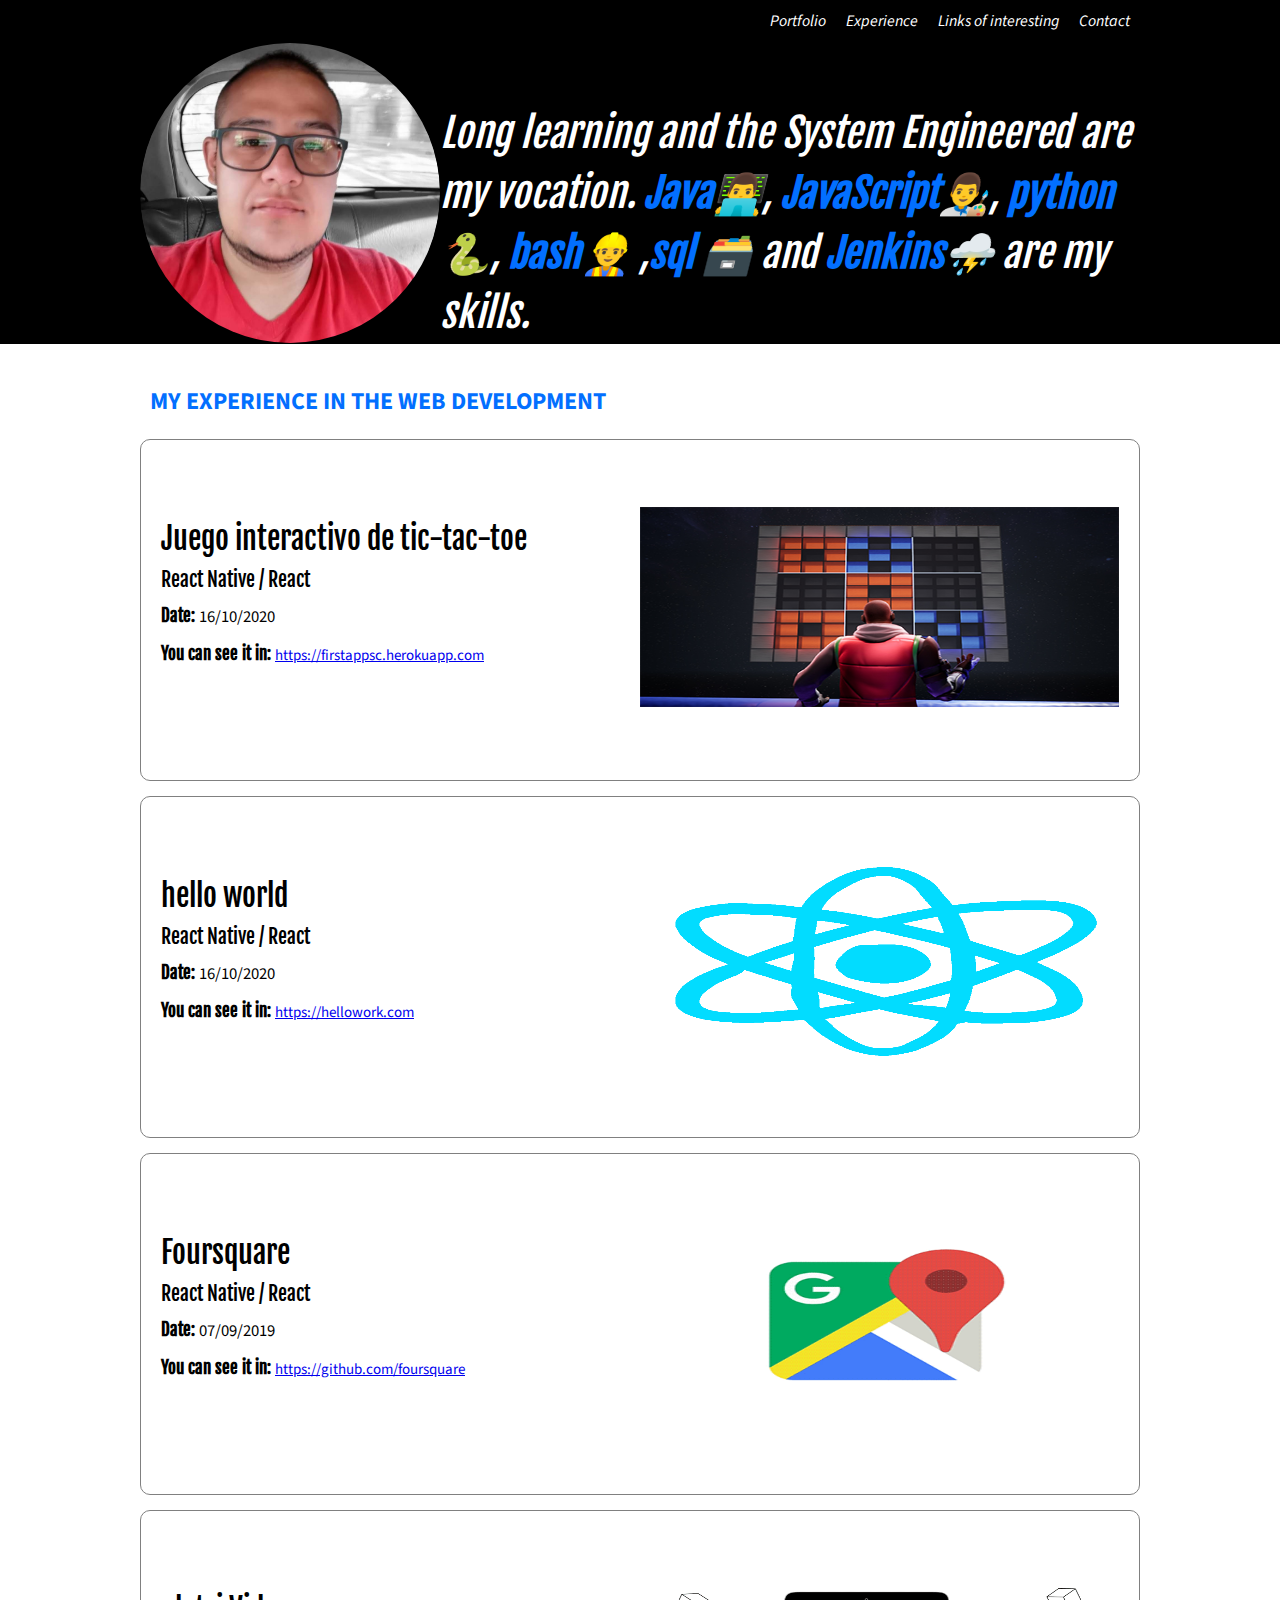
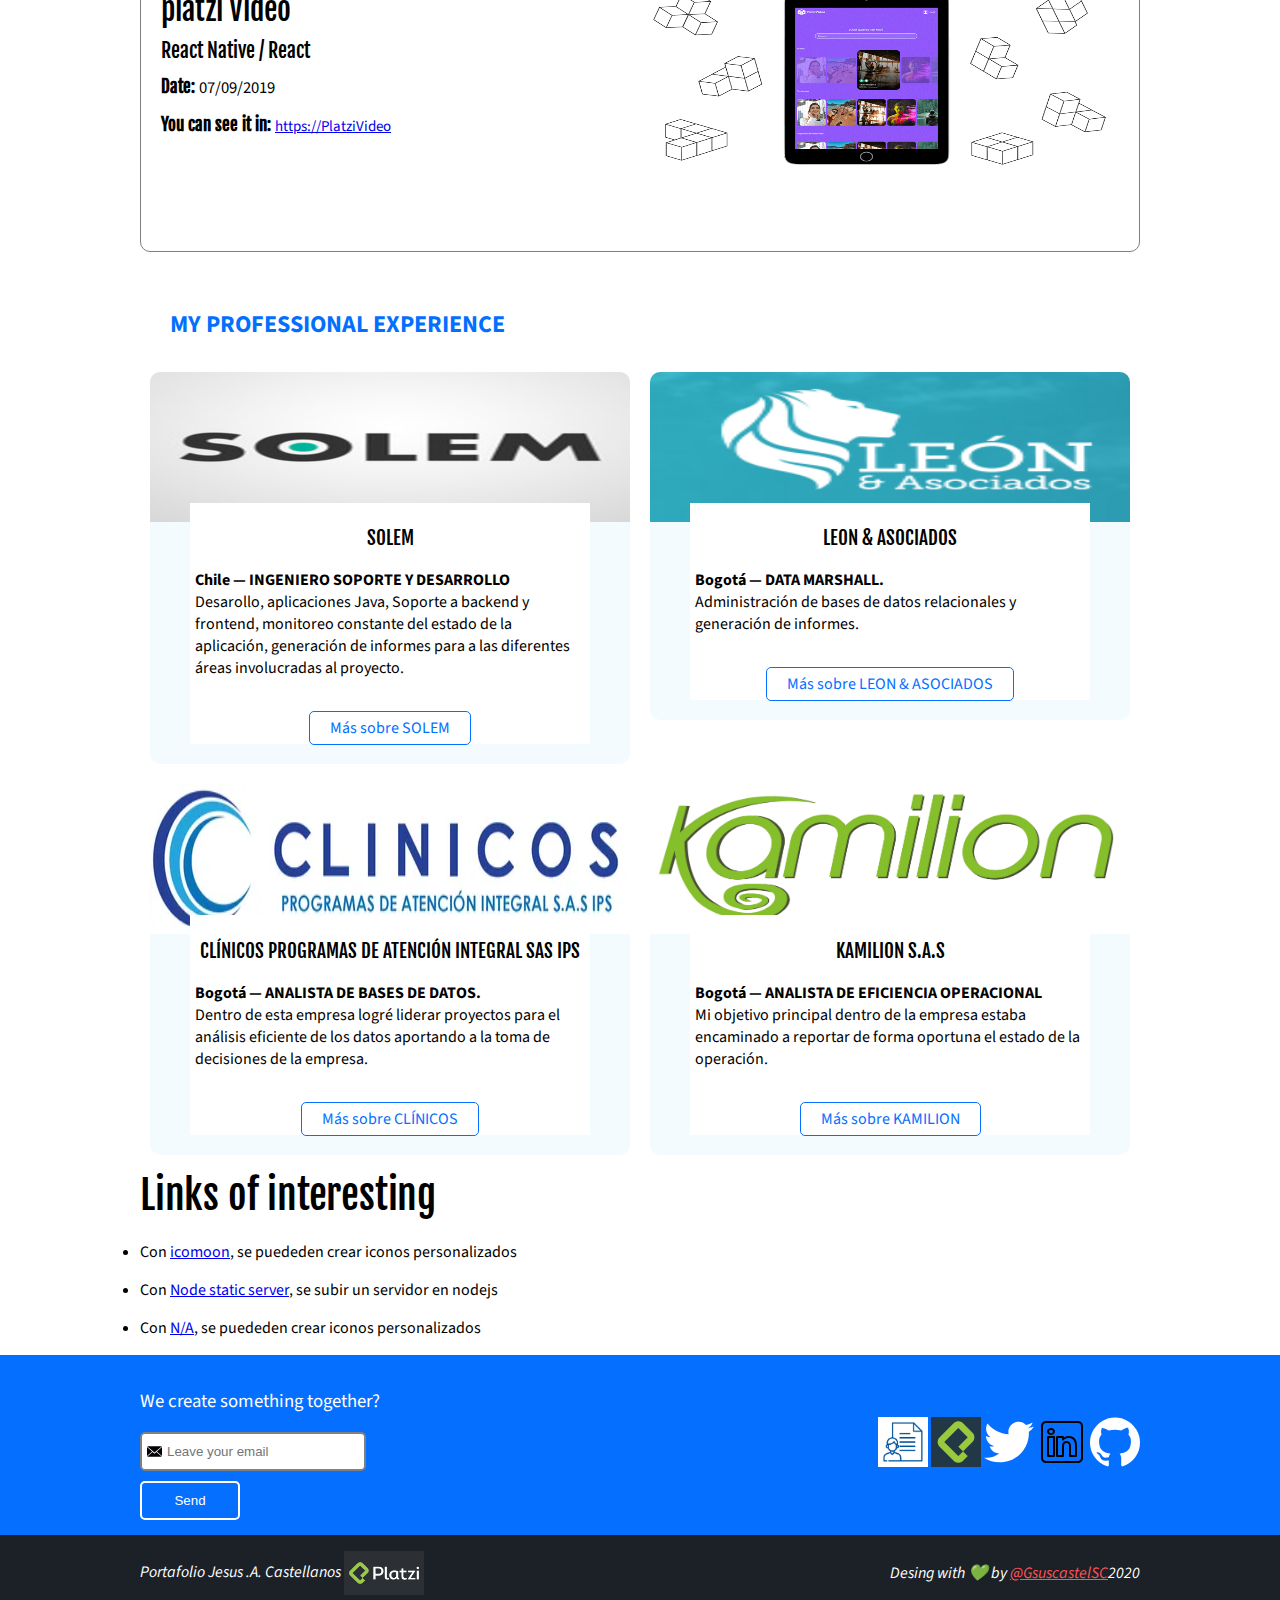
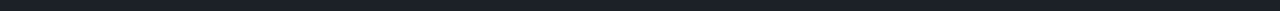
==== index.html @ 66258e8f "Update: title" ====
<!DOCTYPE html>
<html lang="en">
<head>
  <meta charset="UTF-8">
  <meta http-equiv="X-UA-Compatible" content="ie=edge">
  <meta name="description" content="Portafolio profesional" />
  <meta name="robots" content="index,follow">
  <title>Sc</title>
  <link rel="icon" type="images/jpg" href="images/Logo.jpg">
  <link href="https://fonts.googleapis.com/css2?family=Fjalla+One&family=Source+Sans+Pro&display=swap" rel="stylesheet">
  <meta name="viewport" content="width=device-width, initial-scale=1.0">
  <link rel="stylesheet" href="css/estilos.css">
  </head>
<body>
  <i class="icon-menu burger-burger" id="burger-menu"></i>
  <header class="header">
    <div class="container">
      <figure class="logo">
        <!-- <img src="https://fontmeme.com/permalink/200619/84f1b1449c3113227482b9cab6f26e99.png"alt="logo"> -->
        <!-- <img class="logo-img" src="https://fontmeme.com/permalink/200615/5b665b6c9c76c0fadd29ff66a17fe67c.png" alt="logo"> -->
        <!-- <img class="logo-img" src="https://fontmeme.com/permalink/200615/00b959f3d3aadcdb1e7a0e89842395c9.png" alt="logo"> -->
        <!-- <img class="logo-img" src="https://fontmeme.com/permalink/200615/03b296551599f1f5dbf984c8abd0f659.png" alt="logo"> -->
      </figure>     
      <nav class="menu">
      <ol>
        <li>
          <a href="#briefcase">Portfolio</a>
        </li>
        <li>
          <a href="#experiencia">Experience</a>
        </li>
        <li>
          <a href="#notas">Links of interesting</a>
        </li>
        <li>
          <a href="#contact">Contact</a>
        </li>
      </ol>
      </nav>
    </div>
  </header>
  <section class="hero">
  <div class="container">
    <img class="hero-img" src="images/self.png" width="500" height="500" alt="FotoPerfil" >
    <h1 class="hero-text">
      Long learning and the System Engineered are my vocation. <strong>Java</strong>👨‍💻, <strong>JavaScript</strong>👨‍🎨, <strong>python</strong> 🐍, <strong>bash</strong>👷‍♂️ ,<strong>sql</strong> 🗃️ and <strong>Jenkins</strong>⛈️ are my skills.
    </h1>
    
  </div>
  </section>
  <section id="briefcase" class="porfolio">
    <div class="container">
      <h2 class="porfolio-title__h2">My experience in the web development</h2>

      <article class="project">
        <div class="project-details">
          <h3 class="project_title">Juego interactivo de tic-tac-toe</h3>
          <h6 class="project_course">React Native / React</h6>
          <p class="project-date"><small><strong>Date: </strong>16/10/2020</small></p>
          <p class="project-url"><small><strong>You can see it in: </strong><a href="https://firstappsc.herokuapp.com/" target="_blank">https://firstappsc.herokuapp.com</a></small></p>
          <!-- <p class="project-description">Esta juego resulto del esfuerzo invertido para la apropiación de conceptos de React.</p> -->
        </div>
        <figure class="project-imageContainer">
          <img class="project-image" width="500" src="images/tictactoe.jpg" alt="Game Tic Tac Toe">
        </figure>
      </article>

    <article class="project">
      <div class="project-details">
        <h3 class="project_title">hello world</h3>
        <h6 class="project_course">React Native / React</h6>
        <p class="project-date"><small><strong>Date: </strong>16/10/2020</small></p>
        <p class="project-url"><small><strong>You can see it in: </strong><a href="https://hellowork2020.herokuapp.com" target="_blank">https://hellowork.com</a></small></p>
        <!-- <p class="project-description">platzi video fue producto de la dedicación y esfuerzon de la primera edición de la escuela de js de platzi.</p> -->
      </div>
      <figure class="project-imageContainer">
        <img class="project-image" width="500" src="images/react.gif" alt="PlatziVideo">
      </figure>
    </article> 
    
    <article class="project">
      <div class="project-details">
        <h3 class="project_title">Foursquare</h3>
        <h6 class="project_course">React Native / React</h6>
        <p class="project-date"><small><strong>Date: </strong>07/09/2019</small></p>
        <p class="project-url"><small><strong>You can see it in: </strong><a href="https://github.com/gsuscastellanosSC/foursquare" target="_blank">https://github.com/foursquare</a></small></p>
        <!-- <p class="project-description">platzi video fue producto de la dedicación y esfuerzon de la primera edición de la escuela de js de platzi.</p> -->
      </div>
      <figure class="project-imageContainer">
        <img class="project-image" width="500" src="images/foursquare.gif" alt="Foursquare">
      </figure>
    </article> 

    <article class="project">
      <div class="project-details">
        <h3 class="project_title">platzi Video</h3>
        <h6 class="project_course">React Native / React</h6>
        <p class="project-date"><small><strong>Date: </strong>07/09/2019</small></p>
        <p class="project-url"><small><strong>You can see it in: </strong><a href="https://platzivideo2019.herokuapp.com/" target="_blank">https://PlatziVideo</a></small></p>
        <!-- <p class="project-description">platzi video fue producto de la dedicación y esfuerzon de la primera edición de la escuela de js de platzi.</p> -->
      </div>
      <figure class="project-imageContainer">
        <img class="project-image" width="500" src="images/platziVIdeo.webp" alt="PlatziVideo">
      </figure>
    </article> 

    </div>
  </section>
  <div class="container">
    <div class="containerr" id="experiencia">
      <h2 class="event-list-title">My professional experience</h2>
    </div>
  </div>
  <section id="eventos" class="event-list">
    <div class="container">
      <article class="event">
        <figure class="event-imageContainer">
          <img class="event-image" src="images/solem.jpeg"/>
        </figure>
        <div class="event-detail">
          <h3 class="event-title">SOLEM</h3>
          <p class="event-description"><strong>Chile — INGENIERO SOPORTE Y DESARROLLO</strong><br>
            Desarollo, aplicaciones Java, Soporte a backend y frontend, monitoreo constante del estado de la aplicación,  generación de informes para a las diferentes áreas involucradas al  proyecto.<br><br>
          </p>
          <a class="event-url" href="https://www.solem.cl/" target="_blank">Más sobre SOLEM</a>
        </div>
      </article>
      <article class="event">
        <figure class="event-imageContainer">
          <img class="event-image" src="images/Leon&Asociados.png"/>
        </figure>
        <div class="event-detail">
          <h3 class="event-title">LEON & ASOCIADOS</h3>
          <p class="event-description"><strong>Bogotá — DATA MARSHALL.</strong><br>
            Administración de bases de datos relacionales y generación de informes.<br><br>
          </p>
          <a class="event-url" href="https://www.leonasociados.com.co/" target="_blank">Más sobre LEON & ASOCIADOS</a>
        </div>
      </article>
      <article class="event">
        <figure class="event-imageContainer">
          <img class="event-image" src="images/Logo+Clínicos-480w.webp"/>
        </figure>
        <div class="event-detail">
          <h3 class="event-title">CLÍNICOS PROGRAMAS DE ATENCIÓN INTEGRAL SAS IPS</h3>
          <p class="event-description"><strong>Bogotá — ANALISTA DE BASES DE DATOS.</strong><br>
            Dentro de esta empresa logré liderar proyectos para el análisis eficiente de los datos aportando a la toma de decisiones de la empresa.<br><br>
          </p>
          <a class="event-url" href="https://www.clinicos.com.co/" target="_blank">Más sobre CLÍNICOS</a>
        </div>
      </article>
      <article class="event">
        <figure class="event-imageContainer">
          <img class="event-image" src="images/chameleon-comunicaciones-moviles-sas-16E4D57B3821B066130411thumbnail.png"/>
        </figure>
        <div class="event-detail">
          <h3 class="event-title">KAMILION S.A.S</h3>
          <p class="event-description"><strong>Bogotá — ANALISTA DE EFICIENCIA OPERACIONAL</strong><br>
            Mi objetivo principal dentro de la empresa estaba encaminado a reportar de forma oportuna el estado de la operación.<br><br>
          </p>
          <a class="event-url" href="https://www.computrabajo.com.co/kamilion-comunicaciones-moviles" target="_blank">Más sobre KAMILION</a>
        </div>
      </article>
    </div>
  </section>
  <section id="notas" class="notes">
    <div class="container">
      <!-- <h1>Courses</h1>
      <li>
        <ol>
          <a href="https://gsuscastellanossc.github.io/FundamentosDeJavaScript/" target="_blank">Js Basics</a>
        </ol>
      </li> -->
      <h1>Links of interesting</h1>
      <li>
        <ol><p>Con <a href="https://icomoon.io/" target="_blank">icomoon</a>, se puededen crear iconos personalizados</p></ol>
      </li>
      <li>
        <ol><p>Con <a href="https://www.npmjs.com/package/static-server" target="_blank">Node static server</a>, se subir un servidor en nodejs</p></ol>
      </li>
      <li>
        <ol><p>Con <a href="https://icomoon.io/" target="_blank">N/A</a>, se puededen crear iconos personalizados</p></ol>
      </li>
    </div>
  </section>
  <section id="contact" class="contacto">
    <div class="container">
   <form class="form-email" action="" method="post" target="_blank"> 
      <h3 class="contacto_h3">We create something together&#63;</h3>
      <input id=" " name=" " type="text" placeholder="Leave your email" required>
      <button>Send</button>
    </form>
    <div class="social">
      <a href="https://docs.google.com/document/d/1GIwfIlKLpsg6Ljx9ipBKxG4VCwdej8RAWrFoh5lx_yE/edit?usp=sharing" target="_blank" class="social-link cv"></a>
      <a href="https://platzi.com/@GsuscastelSC/" target="_blank" class="social-link platzi"></a>
      <a href="https://twitter.com/GsuscastelSC" target="_blank" class="social-link twitter"></a>
      <a href="https://www.linkedin.com/in/jesus-castellanos-paez/" target="_blank" class="social-link linkedin"></a>
      <a href="https://github.com/gsuscastellanosSC" target="_blank" class="social-link github"></a>
    </div>
  </section>
  </div>
  <footer class="footer">
    <div class="container">
      <div>
        <p>Portafolio Jesus .A. Castellanos <img src="images/logoPlatzi.png" width="80px" alt="logoPlatzi"></p>
      </div>
      <div>
        <p>
          Desing with 💚 by <a href="https://twitter.com/GsuscastelSC" target="_blank">@GsuscastelSC</a>2020
        </p>
      </div>
  </footer>
  </div>
  <script>
   const menu = document.querySelector('.menu');
   const ipad = window.matchMedia('screen and (max-width:767px)');
   validate(ipad);
   ipad.addListener(validate);

   function validate (event){
      console.log(event.matches);
      console.log(event);
      const burgerButton = document.querySelector('#burger-menu');
      function showHide(){
        if(menu.classList.contains('is-active')){
          menu.classList.remove('is-active');
        }else{
          menu.classList.add('is-active');
        }
      }
      if(event.matches){
        burgerButton.addEventListener('click', showHide);
      }else{
        burgerButton.removeEventListener('click', showHide);
      }
    }  

  </script>
</body>
</html>
---- css/estilos.css ----
/* reglas
selectores
declaraciones
propiedades
valores */

/* regla */

/* selector de ETIQUETA "header"-->*/
/* declaración "background"--->*/
/* valores "red"*/
@font-face {
  font-family: 'icomoon';
  src:  url('../fonts/icomoon.eot?ki6rmc');
  src:  url('../fonts/icomoon.eot?ki6rmc#iefix') format('embedded-opentype'),
    url('../fonts/icomoon.ttf?ki6rmc') format('truetype'),
    url('../fonts/icomoon.woff?ki6rmc') format('woff'),
    url('../fonts/icomoon.svg?ki6rmc#icomoon') format('svg');
  font-weight: normal;
  font-style: normal;
  font-display: block;
}

[class^="icon-"], [class*=" icon-"] {
  /* use !important to prevent issues with browser extensions that change fonts */
  font-family: 'icomoon' !important;
  speak-as: never;
  font-style: normal;
  font-weight: normal;
  font-variant: normal;
  text-transform: none;
  line-height: 1;

  /* Better Font Rendering =========== */
  -webkit-font-smoothing: antialiased;
  -moz-osx-font-smoothing: grayscale;
}

.icon-menu:before {
  content: "\e900";
}

ol,
ul {
  margin: 0;
  padding: 0;
  list-style: none;
}


.hero{
  height: 302px;
  /* background-image: url('../images/IMG_20191115_151604.jpg'); */
  background-color: #000000;
  /* background-size: 300px 300px; */
  /* background-repeat: no-repeat; */
  /* background-position-x: right; */
  display: flex;
  align-items: center;
  justify-content: space-between;
  flex-wrap: wrap;
}
.hero-img{
  border-radius: 300px;
  height: 300px;
  width: 300px;
}
.hero-text{
  width: 700px;
  height: 240px;
  padding-top: 60px;
  color: white;
  font-style: oblique;  
}
body{
  font-family: 'Source Sans Pro', sans-serif;
  margin: 0;
}

.header {
  padding-top: 10px;
  padding-bottom: 10px;
  font-style: oblique;
  background-color: black;
  color: black;
  display: flex;
  align-items: center;
  justify-content: space-between;
  flex-wrap: wrap;
}

ol,
ul {
  margin: 0;
  padding: 0;
  list-style: none;
}

figure {
  margin: 0;
}

.header a {
  color: white;
  text-decoration: none;
  display: flex;
  align-items: center;
  height: inherit;
  padding: 0 10px;
}

.menu {
  height: inherit;
}
.header ol {
  display: flex;
  height: inherit;
}
.header ol li {
  height: inherit;
}

h1,h2,h3,h4,h5,h6{
  color: black;
  font-family: 'Fjalla One', sans-serif;
  font-weight: normal;
}

h1{
  font-size: 40px;
  line-height: 150%;
  letter-spacing: -.2px;
  margin: 0px 0px 0px 0px;
}
h1 strong{
  color:#026fff;
}

.porfolio{
  background: white;
  padding: 20px;
}
.porfolio-title__h2{
  padding-left: 10px;
  color: #026fff;
  text-transform: uppercase;
  font-family: 'Source Sans Pro', sans-serif;
  font-weight: bold;
}

.porfolio p small a{
  font-size: 15px;
}
.project{
  border: 1px solid gray;
  border-radius: 10px;
  margin-bottom: 15px;
  padding: 20px;
  background: white;
  display: flex;
  align-items: center;
  justify-content: space-between;
  flex-wrap: wrap;
}
.project-image{
  height: 200px;
  width: 500px;
}
.project_title{
  font-size: 30px;
  margin-top: 0px;
  margin-bottom: 10px;
}
.project_course, .project-date, .project-url{
  margin: 10px 0;
  font-size: 20px;
}

.project-description{
  font-size: 20px;
}

.project strong{
  font-family: 'Fjalla One', sans-serif;
}
.project-details{
  margin-top: 60px;
  width: 50%;
  height: 240px;
}

.project-imageContainer {
  width: 50%;
}

.project-imageContainer img{
  max-width: 100%;

}

.event { 
  margin: 1%;
  width: 48%;
  flex-shrink: 0;
  border-radius: 10px;
  overflow: hidden;
  background: #f4fbff;
}

.event-list {
  display: flex;
  align-items: baseline;
  flex-wrap: wrap;
}
.event-list-title {
  padding: 0 0 0 10px;
  color: #026fff;
  margin-left: 20px;
  text-transform: uppercase;
  font-family: 'Source Sans Pro', sans-serif;
  font-weight: bold;
}

.event img {
  width:  100%;
  height: 150px;
  
}
.event-detail {
  margin: 20px 40px;
  margin-top: -25px;
  background-color: white;
  position: relative;
  padding: 5px;
  text-align: center;
}
.event-description {
  text-align: left;
}

.event-url {
  color: #056fff;
  border: 1px solid;
  padding: 5px 20px;
  text-decoration: none;
  border-radius: 5px;
}

.contacto{
  background-color:  #056fff;
  color: white;
  margin-left: 0;
  height: 180px;
  display: flex;
  align-items: center;
  justify-content: space-between;
  flex-wrap: wrap;
}

.contacto_h3{
  color: white;
}

.social-link{
  display: inline-block;
  width: 50px;
  height: 50px;
  background-size: 50px 50px;
}

.social-link.twitter{
  background-image: url('../images/twitter.svg');
}

.social-link.twitter{
  background-image: url('../images/twitter.svg');
}

.social-link.linkedin{
  background-image: url('../images/linkedin.svg');
}

.social-link.github{
  background-image: url('../images/github.svg');
}

.social-link.platzi{
  background-image: url('../images/platziSocialLink.png');
}

.social-link.cv{
  background-image: url('../images/cv.jpg');
}

.form-email input{
  border-color: gray;
  border-style: solid;
  border-radius: 5px;
  padding: 10px 20px 10px 25px;
  background-image: url('../images/envelope.svg');
  background-size: 15px 15px;
  background-repeat: no-repeat;
  background-position-y: center;
  background-position-x: 5px;
  margin-left: 0px;
 
}

.form-email button{
  display: block;
  background: transparent;
  color: white;
  border-color: white;
  border-style: solid;
  padding: 10px 0;
  border-radius: 5px;
  width: 100px;
  margin-top: 10px;
  margin-left: 0px;
}

.form-email h3{
  font-family: 'Source Sans Pro', sans-serif;
}

.footer{
  font-style: oblique;
  color: white;
  background-color: #1b2127;
  display: flex;
  align-items: center;
  justify-content: space-between;
  flex-wrap: wrap;
}

.footer img{
  vertical-align: middle;
}
.footer a{
  color: #ff5353;
}

.container{
  max-width: 1000px;
  flex: 1;
  margin: 0 auto;
  display: inherit;
  justify-content: inherit;
  align-items: inherit;
  height: inherit;
  flex-wrap: inherit;
}

.burger-burger{
  
  width: 40px;
  height: 40px;
  border-radius: 50%;
  background-color: rgba(0, 0, 0, 0.8);
  display: none;
  line-height: 40px;
  text-align: center;
  position: fixed;
  z-index: 4;
  left: 5px;
  top: 5px;
  color: white;
}

@media screen and (max-width: 1023px){
  .container {
    padding: 0 1em;
  }

  .hero {
    height: auto;
    width: auto;
    position: relative;
    justify-content: center;
    align-items: center;
  }



  .hero-text {
    justify-content: center;
    align-items: center;
    position: relative;
    align-items: center;
    font-size: 1em;
    width: auto;
    height: auto;
    font-size: 1.5em;
    z-index: 1;   
  }
  .project-details {
    margin-top: 5px;
  }
}

@media screen and (max-width: 767px){
  .burger-burger{
    display: block;
  }
  .hero-text {
     font-size: 2em;
  }

  .hero-img {
    border-radius: 300px;
    height: 30%;
    width: 40%;
   }

  .header{
    display: block;
    height: auto;
  }
  .header ol{
    display: block;
  }
  .header ol li{
    height: 50px;
  }
  .header a{
    justify-content: center;
    height: 40px;
    font-size: 2em;
    text-decoration: underline;
    margin-bottom: .5em;
  }
  .header .logo{
    display: flex;
    justify-content: center;
    align-items: center;
  }

  .menu{
    position: fixed;
    background-color: rgba(5, 111, 255, 0.9);
    z-index: 3;
    top: 0;
    left: -100vw;
    width: 100vw;
    bottom: 0;
    display: flex;
    align-items: center;
    justify-content: center;
    transition: 1s;
  }

  .menu.is-active {
    left: 0;
  }

  .project{
    display: block;
  }
  .project-imageContainer{
    width: auto;
    text-align: center;
  }
  .project-details{
    width: auto;
  }
  .project_course, .project-date, .project-url{
    margin: .3em 0;
  }
  .project_title{
    font-size: 1.5em;
    margin-bottom: .3em;
  }
  .project-url{
    font-size: 1em;
  }
  .porfolio p small a{
    margin: .3em 0;
    font-size: .9em;
  }
  .project_course{
    font-size: .7em;
  }
  .project-date{
    font-size: 1em;
  }
  .project-description{
    font-size: .8em;
  }
  .event{
    width: auto;
    flex-shrink: initial;
  }
  .event-detail {
    margin: -2em 0.5em 0.5em;
  }
}

@media screen and (max-width: 480px){
  .hero-text {
      font-size: .9em;
   }

  .project-details{
    margin-top: 5px;
    width: auto;
    font-size: 12px;
  }

  .event-detail {
    margin: -2em .5em .5em;
    padding: 1em;
  }
  .contacto {
    height: auto;
    padding: 1em 0;
    text-align: center;
    display: block;
  }
  .form-email button{
    margin: 1em auto;
  }

  .form-email h3{
    margin-top: 0;
  }
  .footer {
    display: block;
    text-align: center;
    border: 1px solid transparent;
  }
}
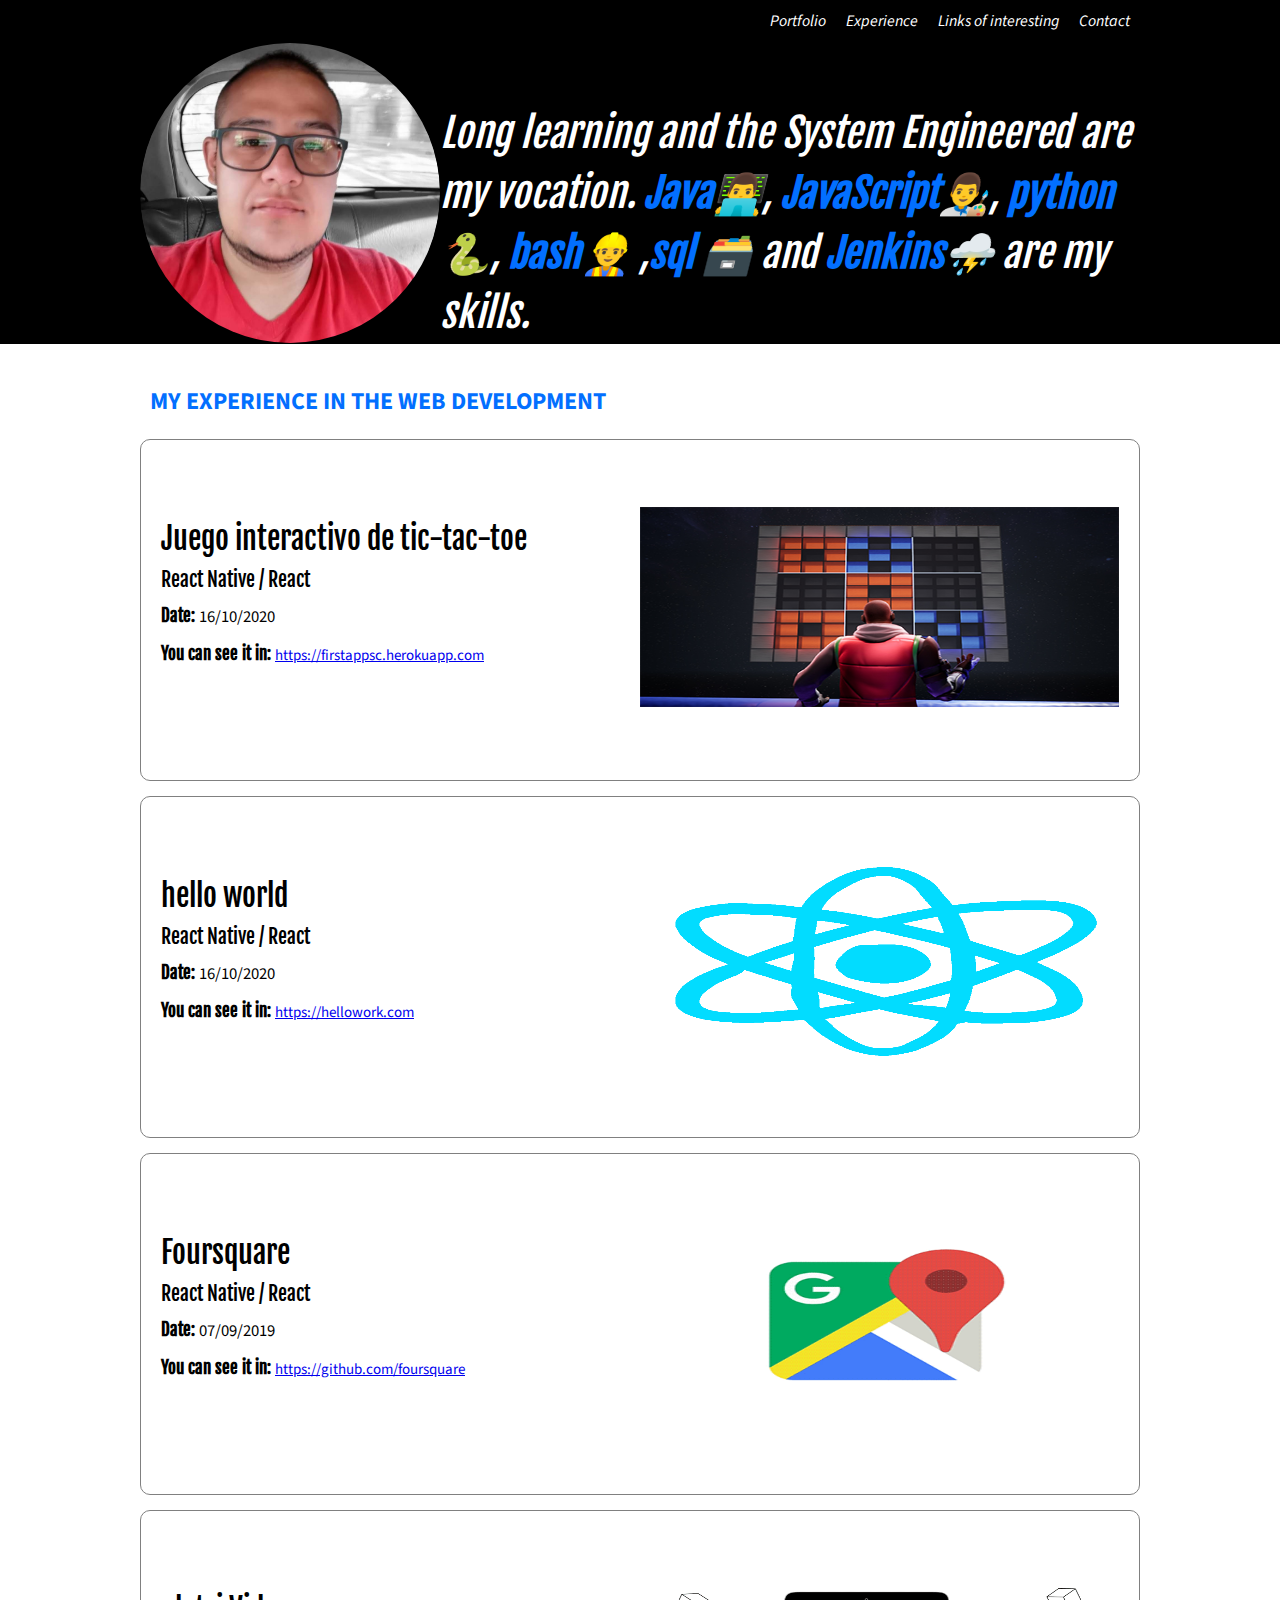
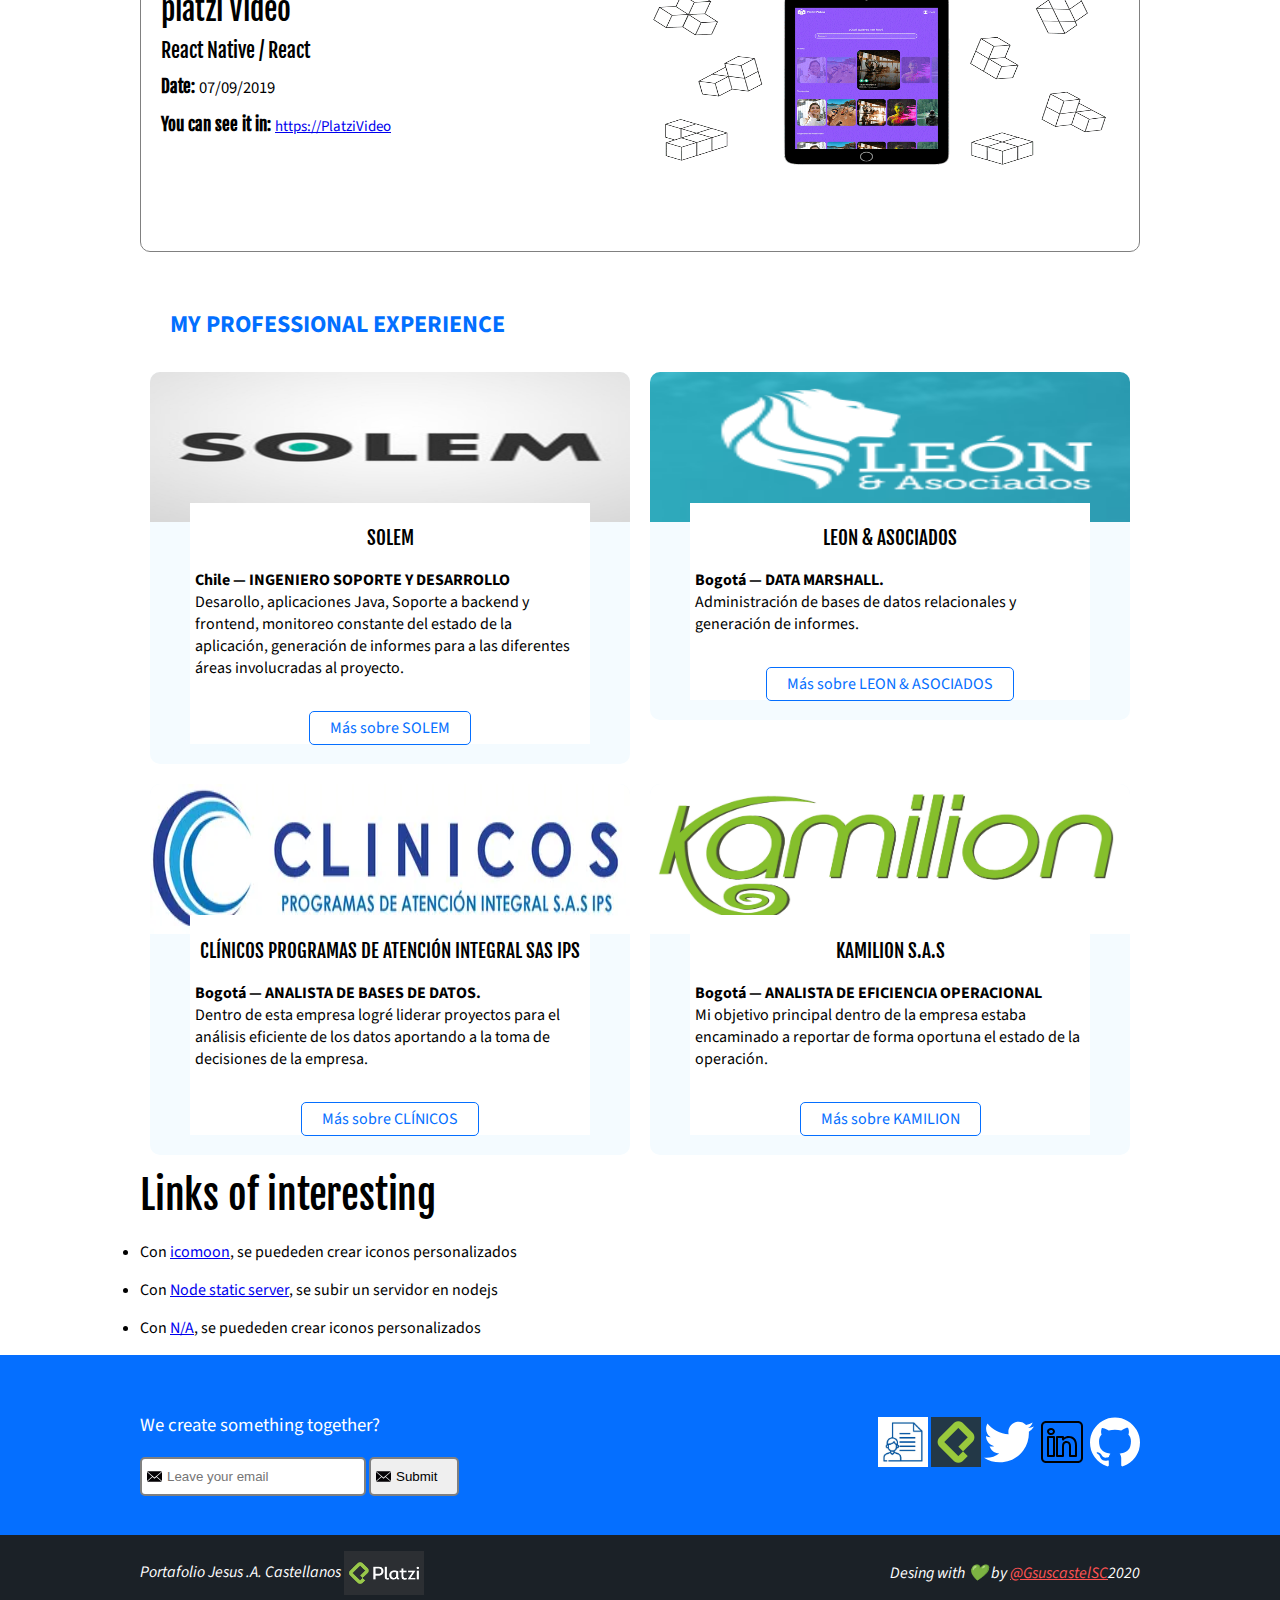
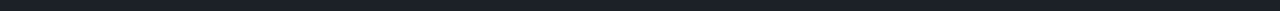
==== commit 6793b858: "Update: email form" ====
--- a/index.html
+++ b/index.html
@@ -1,240 +1,247 @@
 <!DOCTYPE html>
 <html lang="en">
+
 <head>
-  <meta charset="UTF-8">
-  <meta http-equiv="X-UA-Compatible" content="ie=edge">
-  <meta name="description" content="Portafolio profesional" />
-  <meta name="robots" content="index,follow">
-  <title>Sc</title>
-  <link rel="icon" type="images/jpg" href="images/Logo.jpg">
-  <link href="https://fonts.googleapis.com/css2?family=Fjalla+One&family=Source+Sans+Pro&display=swap" rel="stylesheet">
-  <meta name="viewport" content="width=device-width, initial-scale=1.0">
-  <link rel="stylesheet" href="css/estilos.css">
-  </head>
+    <meta charset="UTF-8">
+    <meta http-equiv="X-UA-Compatible" content="ie=edge">
+    <meta name="description" content="Portafolio profesional" />
+    <meta name="robots" content="index,follow">
+    <title>Sc</title>
+    <link rel="icon" type="images/jpg" href="images/Logo.jpg">
+    <link href="https://fonts.googleapis.com/css2?family=Fjalla+One&family=Source+Sans+Pro&display=swap" rel="stylesheet">
+    <meta name="viewport" content="width=device-width, initial-scale=1.0">
+    <link rel="stylesheet" href="css/estilos.css">
+</head>
+
 <body>
-  <i class="icon-menu burger-burger" id="burger-menu"></i>
-  <header class="header">
+    <i class="icon-menu burger-burger" id="burger-menu"></i>
+    <header class="header">
+        <div class="container">
+            <figure class="logo">
+                <!-- <img src="https://fontmeme.com/permalink/200619/84f1b1449c3113227482b9cab6f26e99.png"alt="logo"> -->
+                <!-- <img class="logo-img" src="https://fontmeme.com/permalink/200615/5b665b6c9c76c0fadd29ff66a17fe67c.png" alt="logo"> -->
+                <!-- <img class="logo-img" src="https://fontmeme.com/permalink/200615/00b959f3d3aadcdb1e7a0e89842395c9.png" alt="logo"> -->
+                <!-- <img class="logo-img" src="https://fontmeme.com/permalink/200615/03b296551599f1f5dbf984c8abd0f659.png" alt="logo"> -->
+            </figure>
+            <nav class="menu">
+                <ol>
+                    <li>
+                        <a href="#briefcase">Portfolio</a>
+                    </li>
+                    <li>
+                        <a href="#experiencia">Experience</a>
+                    </li>
+                    <li>
+                        <a href="#notas">Links of interesting</a>
+                    </li>
+                    <li>
+                        <a href="#contact">Contact</a>
+                    </li>
+                </ol>
+            </nav>
+        </div>
+    </header>
+    <section class="hero">
+        <div class="container">
+            <img class="hero-img" src="images/self.png" width="500" height="500" alt="FotoPerfil">
+            <h1 class="hero-text">
+                Long learning and the System Engineered are my vocation. <strong>Java</strong>👨‍💻, <strong>JavaScript</strong>👨‍🎨, <strong>python</strong> 🐍, <strong>bash</strong>👷‍♂️ ,<strong>sql</strong> 🗃️ and <strong>Jenkins</strong>⛈️ are
+                my skills.
+            </h1>
+
+        </div>
+    </section>
+    <section id="briefcase" class="porfolio">
+        <div class="container">
+            <h2 class="porfolio-title__h2">My experience in the web development</h2>
+
+            <article class="project">
+                <div class="project-details">
+                    <h3 class="project_title">Juego interactivo de tic-tac-toe</h3>
+                    <h6 class="project_course">React Native / React</h6>
+                    <p class="project-date"><small><strong>Date: </strong>16/10/2020</small></p>
+                    <p class="project-url"><small><strong>You can see it in: </strong><a href="https://firstappsc.herokuapp.com/" target="_blank">https://firstappsc.herokuapp.com</a></small></p>
+                    <!-- <p class="project-description">Esta juego resulto del esfuerzo invertido para la apropiación de conceptos de React.</p> -->
+                </div>
+                <figure class="project-imageContainer">
+                    <img class="project-image" width="500" src="images/tictactoe.jpg" alt="Game Tic Tac Toe">
+                </figure>
+            </article>
+
+            <article class="project">
+                <div class="project-details">
+                    <h3 class="project_title">hello world</h3>
+                    <h6 class="project_course">React Native / React</h6>
+                    <p class="project-date"><small><strong>Date: </strong>16/10/2020</small></p>
+                    <p class="project-url"><small><strong>You can see it in: </strong><a href="https://hellowork2020.herokuapp.com" target="_blank">https://hellowork.com</a></small></p>
+                    <!-- <p class="project-description">platzi video fue producto de la dedicación y esfuerzon de la primera edición de la escuela de js de platzi.</p> -->
+                </div>
+                <figure class="project-imageContainer">
+                    <img class="project-image" width="500" src="images/react.gif" alt="PlatziVideo">
+                </figure>
+            </article>
+
+            <article class="project">
+                <div class="project-details">
+                    <h3 class="project_title">Foursquare</h3>
+                    <h6 class="project_course">React Native / React</h6>
+                    <p class="project-date"><small><strong>Date: </strong>07/09/2019</small></p>
+                    <p class="project-url"><small><strong>You can see it in: </strong><a href="https://github.com/gsuscastellanosSC/foursquare" target="_blank">https://github.com/foursquare</a></small></p>
+                    <!-- <p class="project-description">platzi video fue producto de la dedicación y esfuerzon de la primera edición de la escuela de js de platzi.</p> -->
+                </div>
+                <figure class="project-imageContainer">
+                    <img class="project-image" width="500" src="images/foursquare.gif" alt="Foursquare">
+                </figure>
+            </article>
+
+            <article class="project">
+                <div class="project-details">
+                    <h3 class="project_title">platzi Video</h3>
+                    <h6 class="project_course">React Native / React</h6>
+                    <p class="project-date"><small><strong>Date: </strong>07/09/2019</small></p>
+                    <p class="project-url"><small><strong>You can see it in: </strong><a href="https://platzivideo2019.herokuapp.com/" target="_blank">https://PlatziVideo</a></small></p>
+                    <!-- <p class="project-description">platzi video fue producto de la dedicación y esfuerzon de la primera edición de la escuela de js de platzi.</p> -->
+                </div>
+                <figure class="project-imageContainer">
+                    <img class="project-image" width="500" src="images/platziVIdeo.webp" alt="PlatziVideo">
+                </figure>
+            </article>
+
+        </div>
+    </section>
     <div class="container">
-      <figure class="logo">
-        <!-- <img src="https://fontmeme.com/permalink/200619/84f1b1449c3113227482b9cab6f26e99.png"alt="logo"> -->
-        <!-- <img class="logo-img" src="https://fontmeme.com/permalink/200615/5b665b6c9c76c0fadd29ff66a17fe67c.png" alt="logo"> -->
-        <!-- <img class="logo-img" src="https://fontmeme.com/permalink/200615/00b959f3d3aadcdb1e7a0e89842395c9.png" alt="logo"> -->
-        <!-- <img class="logo-img" src="https://fontmeme.com/permalink/200615/03b296551599f1f5dbf984c8abd0f659.png" alt="logo"> -->
-      </figure>     
-      <nav class="menu">
-      <ol>
-        <li>
-          <a href="#briefcase">Portfolio</a>
-        </li>
-        <li>
-          <a href="#experiencia">Experience</a>
-        </li>
-        <li>
-          <a href="#notas">Links of interesting</a>
-        </li>
-        <li>
-          <a href="#contact">Contact</a>
-        </li>
-      </ol>
-      </nav>
+        <div class="containerr" id="experiencia">
+            <h2 class="event-list-title">My professional experience</h2>
+        </div>
     </div>
-  </header>
-  <section class="hero">
-  <div class="container">
-    <img class="hero-img" src="images/self.png" width="500" height="500" alt="FotoPerfil" >
-    <h1 class="hero-text">
-      Long learning and the System Engineered are my vocation. <strong>Java</strong>👨‍💻, <strong>JavaScript</strong>👨‍🎨, <strong>python</strong> 🐍, <strong>bash</strong>👷‍♂️ ,<strong>sql</strong> 🗃️ and <strong>Jenkins</strong>⛈️ are my skills.
-    </h1>
-    
-  </div>
-  </section>
-  <section id="briefcase" class="porfolio">
-    <div class="container">
-      <h2 class="porfolio-title__h2">My experience in the web development</h2>
-
-      <article class="project">
-        <div class="project-details">
-          <h3 class="project_title">Juego interactivo de tic-tac-toe</h3>
-          <h6 class="project_course">React Native / React</h6>
-          <p class="project-date"><small><strong>Date: </strong>16/10/2020</small></p>
-          <p class="project-url"><small><strong>You can see it in: </strong><a href="https://firstappsc.herokuapp.com/" target="_blank">https://firstappsc.herokuapp.com</a></small></p>
-          <!-- <p class="project-description">Esta juego resulto del esfuerzo invertido para la apropiación de conceptos de React.</p> -->
-        </div>
-        <figure class="project-imageContainer">
-          <img class="project-image" width="500" src="images/tictactoe.jpg" alt="Game Tic Tac Toe">
-        </figure>
-      </article>
-
-    <article class="project">
-      <div class="project-details">
-        <h3 class="project_title">hello world</h3>
-        <h6 class="project_course">React Native / React</h6>
-        <p class="project-date"><small><strong>Date: </strong>16/10/2020</small></p>
-        <p class="project-url"><small><strong>You can see it in: </strong><a href="https://hellowork2020.herokuapp.com" target="_blank">https://hellowork.com</a></small></p>
-        <!-- <p class="project-description">platzi video fue producto de la dedicación y esfuerzon de la primera edición de la escuela de js de platzi.</p> -->
-      </div>
-      <figure class="project-imageContainer">
-        <img class="project-image" width="500" src="images/react.gif" alt="PlatziVideo">
-      </figure>
-    </article> 
-    
-    <article class="project">
-      <div class="project-details">
-        <h3 class="project_title">Foursquare</h3>
-        <h6 class="project_course">React Native / React</h6>
-        <p class="project-date"><small><strong>Date: </strong>07/09/2019</small></p>
-        <p class="project-url"><small><strong>You can see it in: </strong><a href="https://github.com/gsuscastellanosSC/foursquare" target="_blank">https://github.com/foursquare</a></small></p>
-        <!-- <p class="project-description">platzi video fue producto de la dedicación y esfuerzon de la primera edición de la escuela de js de platzi.</p> -->
-      </div>
-      <figure class="project-imageContainer">
-        <img class="project-image" width="500" src="images/foursquare.gif" alt="Foursquare">
-      </figure>
-    </article> 
-
-    <article class="project">
-      <div class="project-details">
-        <h3 class="project_title">platzi Video</h3>
-        <h6 class="project_course">React Native / React</h6>
-        <p class="project-date"><small><strong>Date: </strong>07/09/2019</small></p>
-        <p class="project-url"><small><strong>You can see it in: </strong><a href="https://platzivideo2019.herokuapp.com/" target="_blank">https://PlatziVideo</a></small></p>
-        <!-- <p class="project-description">platzi video fue producto de la dedicación y esfuerzon de la primera edición de la escuela de js de platzi.</p> -->
-      </div>
-      <figure class="project-imageContainer">
-        <img class="project-image" width="500" src="images/platziVIdeo.webp" alt="PlatziVideo">
-      </figure>
-    </article> 
-
-    </div>
-  </section>
-  <div class="container">
-    <div class="containerr" id="experiencia">
-      <h2 class="event-list-title">My professional experience</h2>
-    </div>
-  </div>
-  <section id="eventos" class="event-list">
-    <div class="container">
-      <article class="event">
-        <figure class="event-imageContainer">
-          <img class="event-image" src="images/solem.jpeg"/>
-        </figure>
-        <div class="event-detail">
-          <h3 class="event-title">SOLEM</h3>
-          <p class="event-description"><strong>Chile — INGENIERO SOPORTE Y DESARROLLO</strong><br>
-            Desarollo, aplicaciones Java, Soporte a backend y frontend, monitoreo constante del estado de la aplicación,  generación de informes para a las diferentes áreas involucradas al  proyecto.<br><br>
-          </p>
-          <a class="event-url" href="https://www.solem.cl/" target="_blank">Más sobre SOLEM</a>
-        </div>
-      </article>
-      <article class="event">
-        <figure class="event-imageContainer">
-          <img class="event-image" src="images/Leon&Asociados.png"/>
-        </figure>
-        <div class="event-detail">
-          <h3 class="event-title">LEON & ASOCIADOS</h3>
-          <p class="event-description"><strong>Bogotá — DATA MARSHALL.</strong><br>
-            Administración de bases de datos relacionales y generación de informes.<br><br>
-          </p>
-          <a class="event-url" href="https://www.leonasociados.com.co/" target="_blank">Más sobre LEON & ASOCIADOS</a>
-        </div>
-      </article>
-      <article class="event">
-        <figure class="event-imageContainer">
-          <img class="event-image" src="images/Logo+Clínicos-480w.webp"/>
-        </figure>
-        <div class="event-detail">
-          <h3 class="event-title">CLÍNICOS PROGRAMAS DE ATENCIÓN INTEGRAL SAS IPS</h3>
-          <p class="event-description"><strong>Bogotá — ANALISTA DE BASES DE DATOS.</strong><br>
-            Dentro de esta empresa logré liderar proyectos para el análisis eficiente de los datos aportando a la toma de decisiones de la empresa.<br><br>
-          </p>
-          <a class="event-url" href="https://www.clinicos.com.co/" target="_blank">Más sobre CLÍNICOS</a>
-        </div>
-      </article>
-      <article class="event">
-        <figure class="event-imageContainer">
-          <img class="event-image" src="images/chameleon-comunicaciones-moviles-sas-16E4D57B3821B066130411thumbnail.png"/>
-        </figure>
-        <div class="event-detail">
-          <h3 class="event-title">KAMILION S.A.S</h3>
-          <p class="event-description"><strong>Bogotá — ANALISTA DE EFICIENCIA OPERACIONAL</strong><br>
-            Mi objetivo principal dentro de la empresa estaba encaminado a reportar de forma oportuna el estado de la operación.<br><br>
-          </p>
-          <a class="event-url" href="https://www.computrabajo.com.co/kamilion-comunicaciones-moviles" target="_blank">Más sobre KAMILION</a>
-        </div>
-      </article>
-    </div>
-  </section>
-  <section id="notas" class="notes">
-    <div class="container">
-      <!-- <h1>Courses</h1>
+    <section id="eventos" class="event-list">
+        <div class="container">
+            <article class="event">
+                <figure class="event-imageContainer">
+                    <img class="event-image" src="images/solem.jpeg" />
+                </figure>
+                <div class="event-detail">
+                    <h3 class="event-title">SOLEM</h3>
+                    <p class="event-description"><strong>Chile — INGENIERO SOPORTE Y DESARROLLO</strong><br> Desarollo, aplicaciones Java, Soporte a backend y frontend, monitoreo constante del estado de la aplicación, generación de informes para a las diferentes áreas involucradas
+                        al proyecto.<br><br>
+                    </p>
+                    <a class="event-url" href="https://www.solem.cl/" target="_blank">Más sobre SOLEM</a>
+                </div>
+            </article>
+            <article class="event">
+                <figure class="event-imageContainer">
+                    <img class="event-image" src="images/Leon&Asociados.png" />
+                </figure>
+                <div class="event-detail">
+                    <h3 class="event-title">LEON & ASOCIADOS</h3>
+                    <p class="event-description"><strong>Bogotá — DATA MARSHALL.</strong><br> Administración de bases de datos relacionales y generación de informes.<br><br>
+                    </p>
+                    <a class="event-url" href="https://www.leonasociados.com.co/" target="_blank">Más sobre LEON & ASOCIADOS</a>
+                </div>
+            </article>
+            <article class="event">
+                <figure class="event-imageContainer">
+                    <img class="event-image" src="images/Logo+Clínicos-480w.webp" />
+                </figure>
+                <div class="event-detail">
+                    <h3 class="event-title">CLÍNICOS PROGRAMAS DE ATENCIÓN INTEGRAL SAS IPS</h3>
+                    <p class="event-description"><strong>Bogotá — ANALISTA DE BASES DE DATOS.</strong><br> Dentro de esta empresa logré liderar proyectos para el análisis eficiente de los datos aportando a la toma de decisiones de la empresa.<br><br>
+                    </p>
+                    <a class="event-url" href="https://www.clinicos.com.co/" target="_blank">Más sobre CLÍNICOS</a>
+                </div>
+            </article>
+            <article class="event">
+                <figure class="event-imageContainer">
+                    <img class="event-image" src="images/chameleon-comunicaciones-moviles-sas-16E4D57B3821B066130411thumbnail.png" />
+                </figure>
+                <div class="event-detail">
+                    <h3 class="event-title">KAMILION S.A.S</h3>
+                    <p class="event-description"><strong>Bogotá — ANALISTA DE EFICIENCIA OPERACIONAL</strong><br> Mi objetivo principal dentro de la empresa estaba encaminado a reportar de forma oportuna el estado de la operación.<br><br>
+                    </p>
+                    <a class="event-url" href="https://www.computrabajo.com.co/kamilion-comunicaciones-moviles" target="_blank">Más sobre KAMILION</a>
+                </div>
+            </article>
+        </div>
+    </section>
+    <section id="notas" class="notes">
+        <div class="container">
+            <!-- <h1>Courses</h1>
       <li>
         <ol>
           <a href="https://gsuscastellanossc.github.io/FundamentosDeJavaScript/" target="_blank">Js Basics</a>
         </ol>
       </li> -->
-      <h1>Links of interesting</h1>
-      <li>
-        <ol><p>Con <a href="https://icomoon.io/" target="_blank">icomoon</a>, se puededen crear iconos personalizados</p></ol>
-      </li>
-      <li>
-        <ol><p>Con <a href="https://www.npmjs.com/package/static-server" target="_blank">Node static server</a>, se subir un servidor en nodejs</p></ol>
-      </li>
-      <li>
-        <ol><p>Con <a href="https://icomoon.io/" target="_blank">N/A</a>, se puededen crear iconos personalizados</p></ol>
-      </li>
+            <h1>Links of interesting</h1>
+            <li>
+                <ol>
+                    <p>Con <a href="https://icomoon.io/" target="_blank">icomoon</a>, se puededen crear iconos personalizados</p>
+                </ol>
+            </li>
+            <li>
+                <ol>
+                    <p>Con <a href="https://www.npmjs.com/package/static-server" target="_blank">Node static server</a>, se subir un servidor en nodejs</p>
+                </ol>
+            </li>
+            <li>
+                <ol>
+                    <p>Con <a href="https://icomoon.io/" target="_blank">N/A</a>, se puededen crear iconos personalizados</p>
+                </ol>
+            </li>
+        </div>
+    </section>
+    <section id="contact" class="contacto">
+        <div class="container">
+            <form class="form-email" action="" method="post" target="_blank">
+                <h3 class="contacto_h3">We create something together&#63;</h3>
+                <input type="email" placeholder="Leave your email" required>
+                <input type="submit">
+            </form>
+            <div class="social">
+                <a href="https://docs.google.com/document/d/1GIwfIlKLpsg6Ljx9ipBKxG4VCwdej8RAWrFoh5lx_yE/edit?usp=sharing" target="_blank" class="social-link cv"></a>
+                <a href="https://platzi.com/@GsuscastelSC/" target="_blank" class="social-link platzi"></a>
+                <a href="https://twitter.com/GsuscastelSC" target="_blank" class="social-link twitter"></a>
+                <a href="https://www.linkedin.com/in/jesus-castellanos-paez/" target="_blank" class="social-link linkedin"></a>
+                <a href="https://github.com/gsuscastellanosSC" target="_blank" class="social-link github"></a>
+            </div>
+    </section>
     </div>
-  </section>
-  <section id="contact" class="contacto">
-    <div class="container">
-   <form class="form-email" action="" method="post" target="_blank"> 
-      <h3 class="contacto_h3">We create something together&#63;</h3>
-      <input id=" " name=" " type="text" placeholder="Leave your email" required>
-      <button>Send</button>
-    </form>
-    <div class="social">
-      <a href="https://docs.google.com/document/d/1GIwfIlKLpsg6Ljx9ipBKxG4VCwdej8RAWrFoh5lx_yE/edit?usp=sharing" target="_blank" class="social-link cv"></a>
-      <a href="https://platzi.com/@GsuscastelSC/" target="_blank" class="social-link platzi"></a>
-      <a href="https://twitter.com/GsuscastelSC" target="_blank" class="social-link twitter"></a>
-      <a href="https://www.linkedin.com/in/jesus-castellanos-paez/" target="_blank" class="social-link linkedin"></a>
-      <a href="https://github.com/gsuscastellanosSC" target="_blank" class="social-link github"></a>
+    <footer class="footer">
+        <div class="container">
+            <div>
+                <p>Portafolio Jesus .A. Castellanos <img src="images/logoPlatzi.png" width="80px" alt="logoPlatzi"></p>
+            </div>
+            <div>
+                <p>
+                    Desing with 💚 by <a href="https://twitter.com/GsuscastelSC" target="_blank">@GsuscastelSC</a>2020
+                </p>
+            </div>
+    </footer>
     </div>
-  </section>
-  </div>
-  <footer class="footer">
-    <div class="container">
-      <div>
-        <p>Portafolio Jesus .A. Castellanos <img src="images/logoPlatzi.png" width="80px" alt="logoPlatzi"></p>
-      </div>
-      <div>
-        <p>
-          Desing with 💚 by <a href="https://twitter.com/GsuscastelSC" target="_blank">@GsuscastelSC</a>2020
-        </p>
-      </div>
-  </footer>
-  </div>
-  <script>
-   const menu = document.querySelector('.menu');
-   const ipad = window.matchMedia('screen and (max-width:767px)');
-   validate(ipad);
-   ipad.addListener(validate);
-
-   function validate (event){
-      console.log(event.matches);
-      console.log(event);
-      const burgerButton = document.querySelector('#burger-menu');
-      function showHide(){
-        if(menu.classList.contains('is-active')){
-          menu.classList.remove('is-active');
-        }else{
-          menu.classList.add('is-active');
+    <script>
+        const menu = document.querySelector('.menu');
+        const ipad = window.matchMedia('screen and (max-width:767px)');
+        validate(ipad);
+        ipad.addListener(validate);
+
+        function validate(event) {
+            console.log(event.matches);
+            console.log(event);
+            const burgerButton = document.querySelector('#burger-menu');
+
+            function showHide() {
+                if (menu.classList.contains('is-active')) {
+                    menu.classList.remove('is-active');
+                } else {
+                    menu.classList.add('is-active');
+                }
+            }
+            if (event.matches) {
+                burgerButton.addEventListener('click', showHide);
+            } else {
+                burgerButton.removeEventListener('click', showHide);
+            }
         }
-      }
-      if(event.matches){
-        burgerButton.addEventListener('click', showHide);
-      }else{
-        burgerButton.removeEventListener('click', showHide);
-      }
-    }  
-
-  </script>
+    </script>
 </body>
-</html>
+
+</html>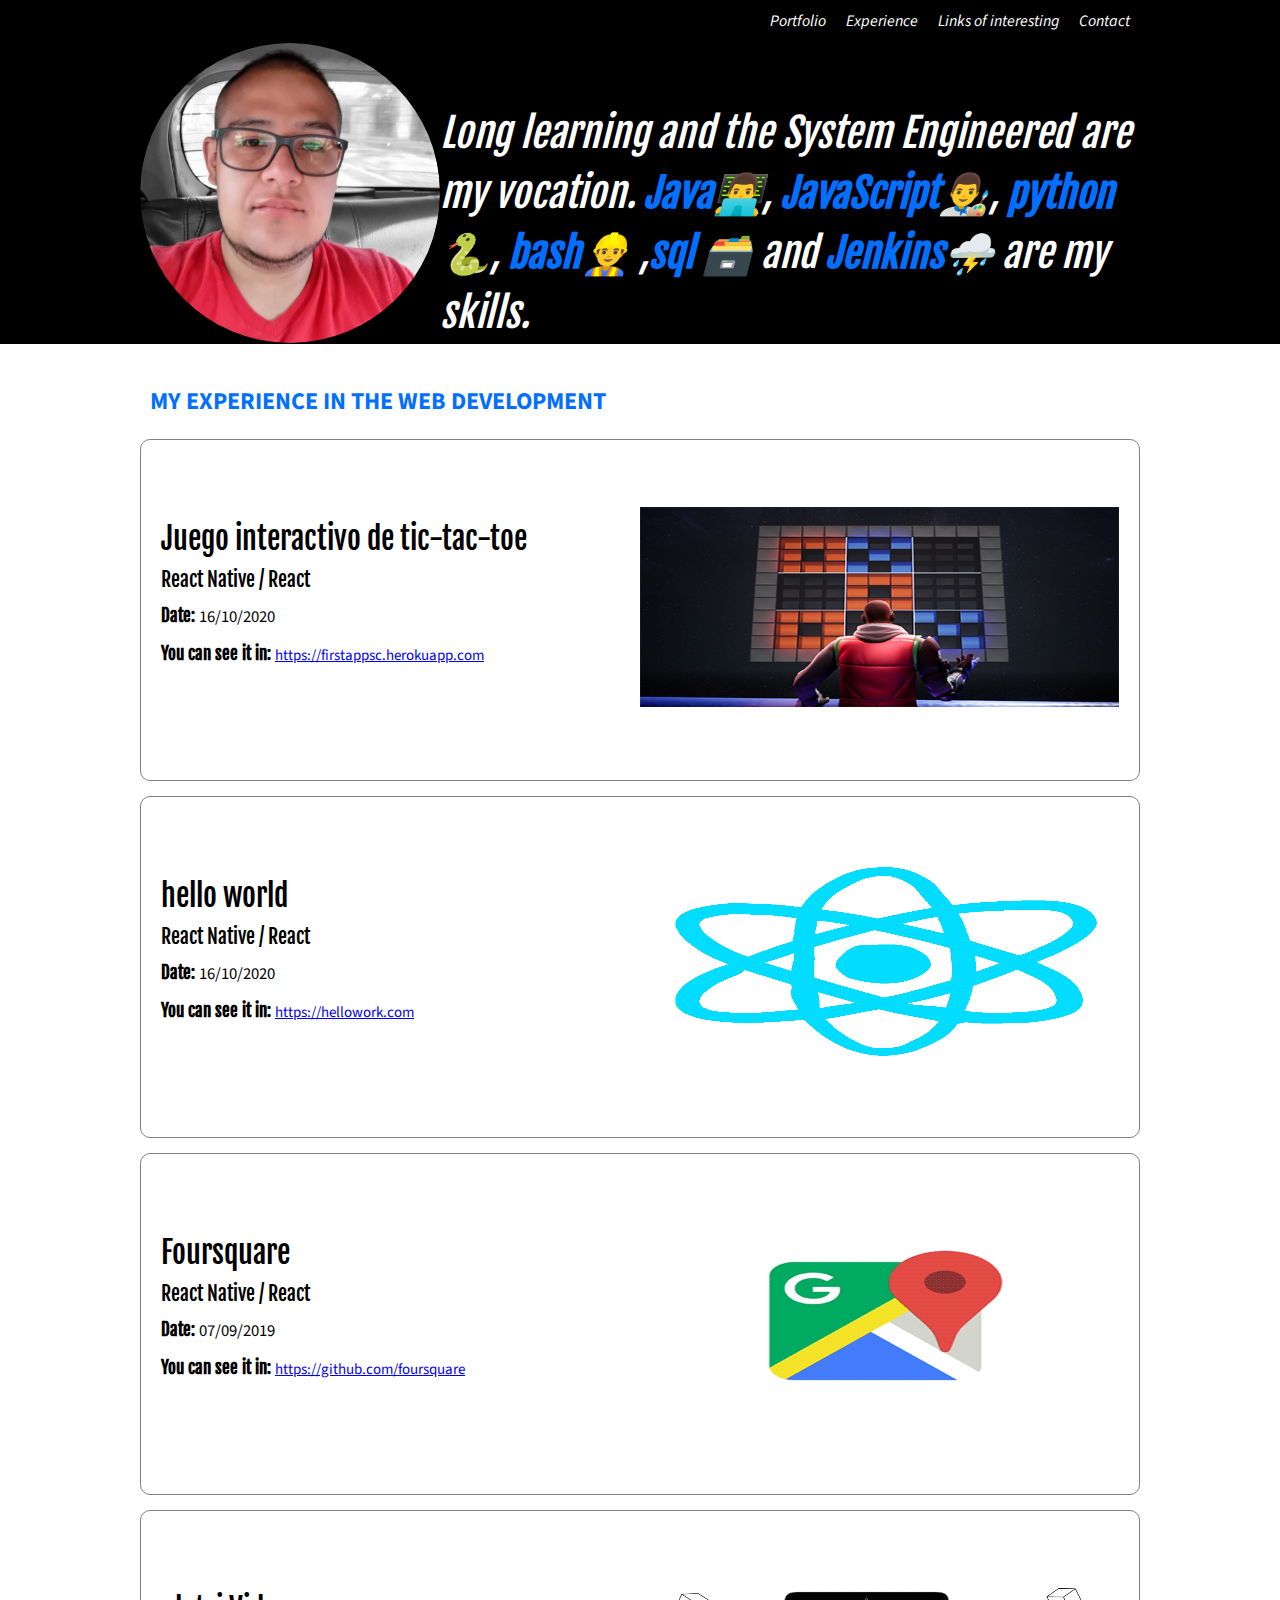
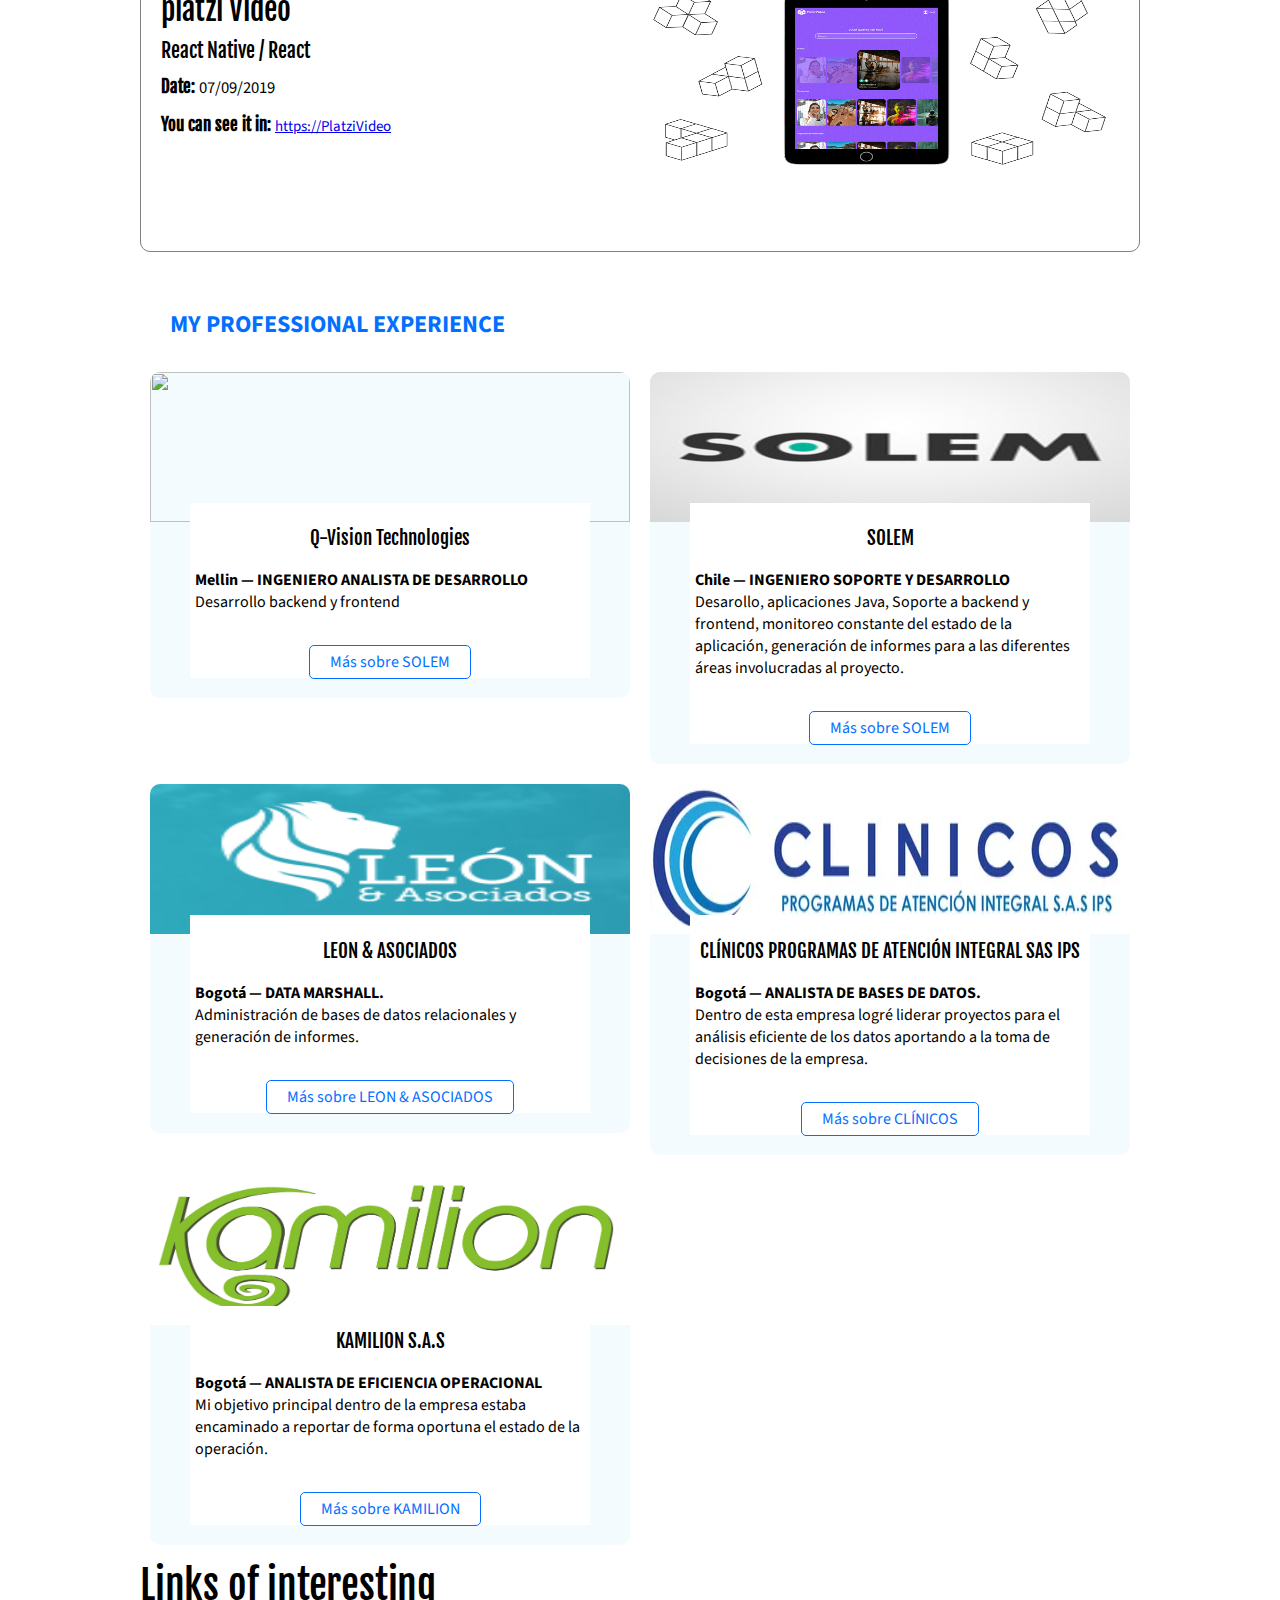
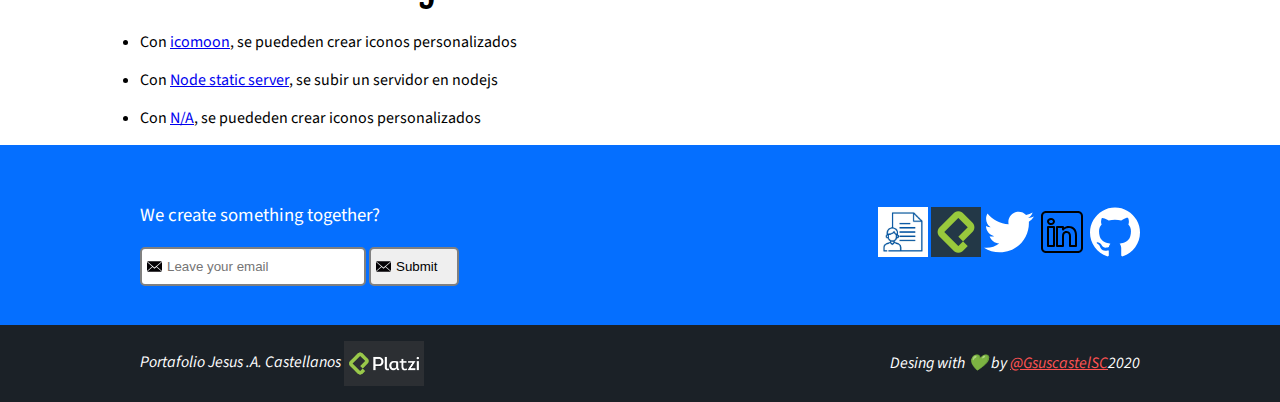
==== commit 8e931c0a: "Update: New job" ====
--- a/index.html
+++ b/index.html
@@ -116,6 +116,17 @@
     </div>
     <section id="eventos" class="event-list">
         <div class="container">
+            <article class="event">
+                <figure class="event-imageContainer">
+                    <img class="event-image" src="https://admin.catalogodesoftware.com/UserFiles/gen_files/multimedia/imagenes/empresa/q-vision.png" />
+                </figure>
+                <div class="event-detail">
+                    <h3 class="event-title">Q-Vision Technologies</h3>
+                    <p class="event-description"><strong>Mellin — INGENIERO ANALISTA DE DESARROLLO</strong><br> Desarrollo backend y frontend<br><br>
+                    </p>
+                    <a class="event-url" href="https://www.solem.cl/" target="_blank">Más sobre SOLEM</a>
+                </div>
+            </article>
             <article class="event">
                 <figure class="event-imageContainer">
                     <img class="event-image" src="images/solem.jpeg" />
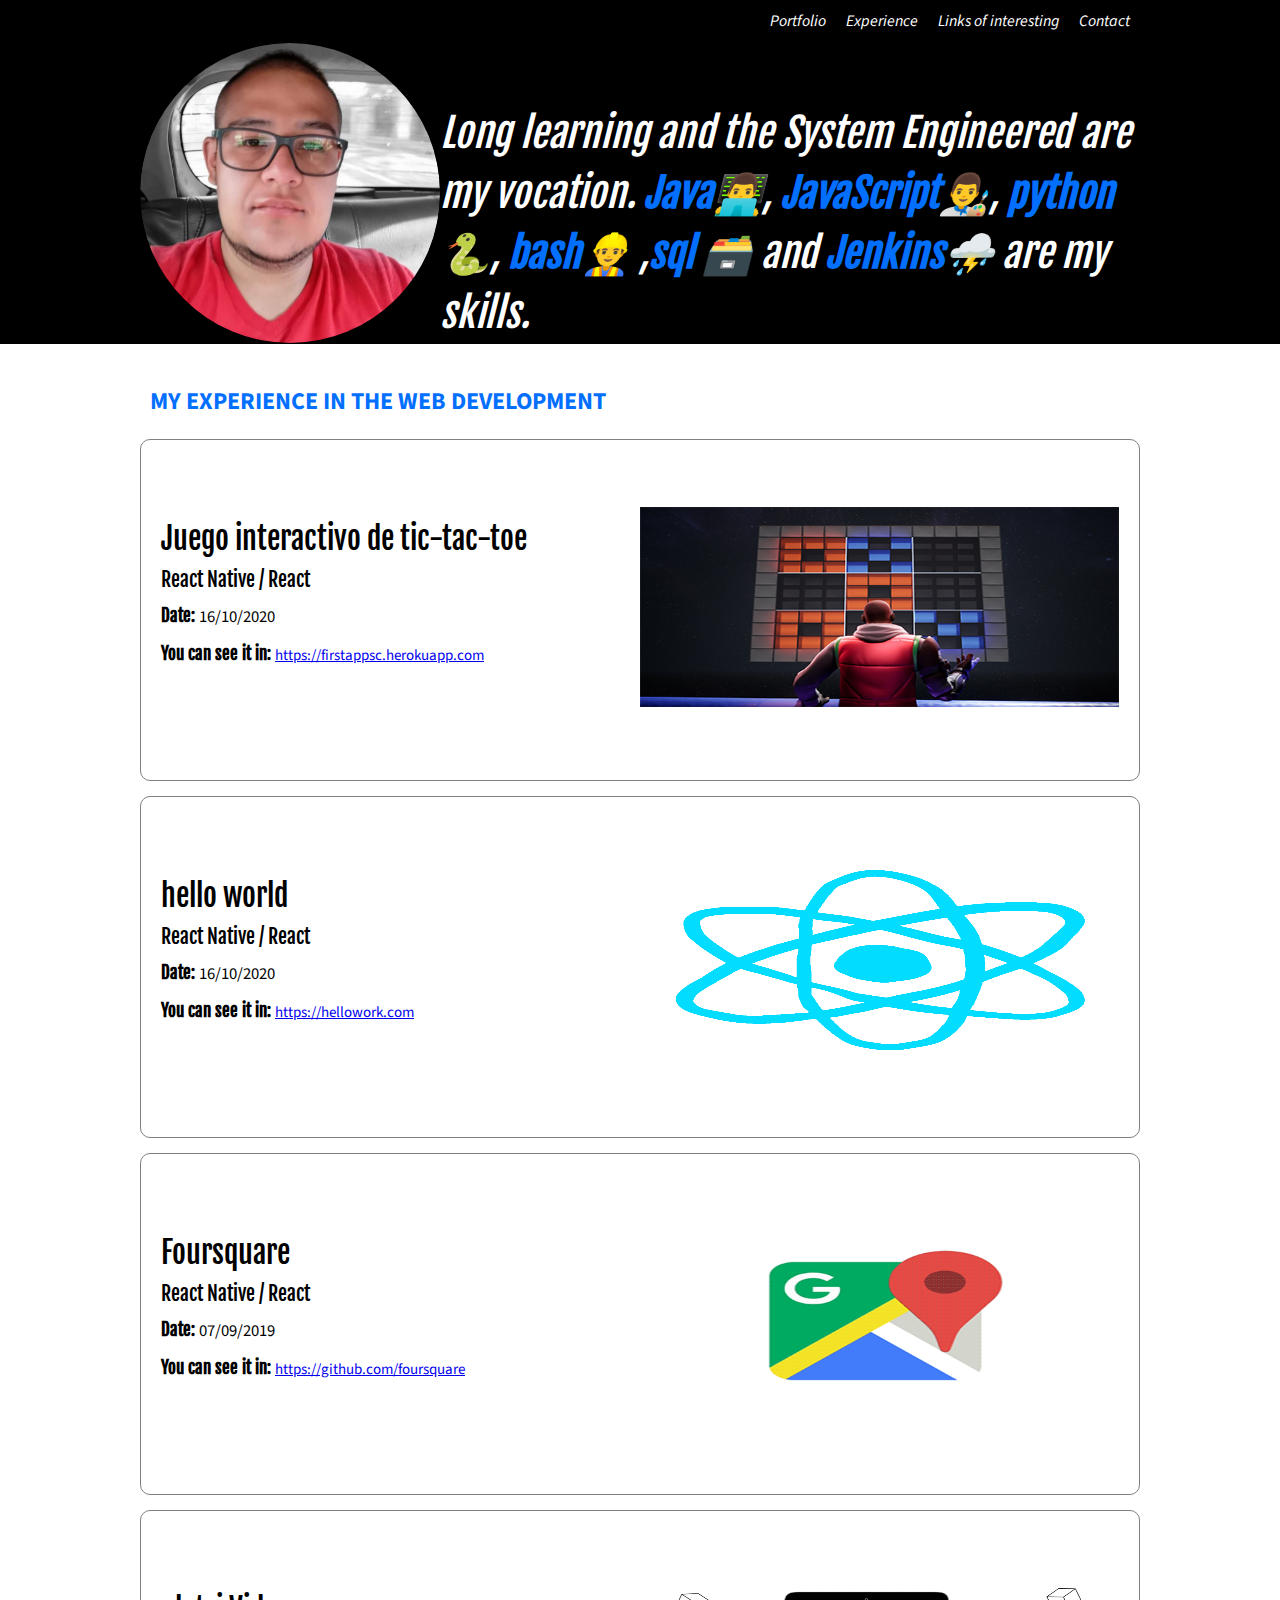
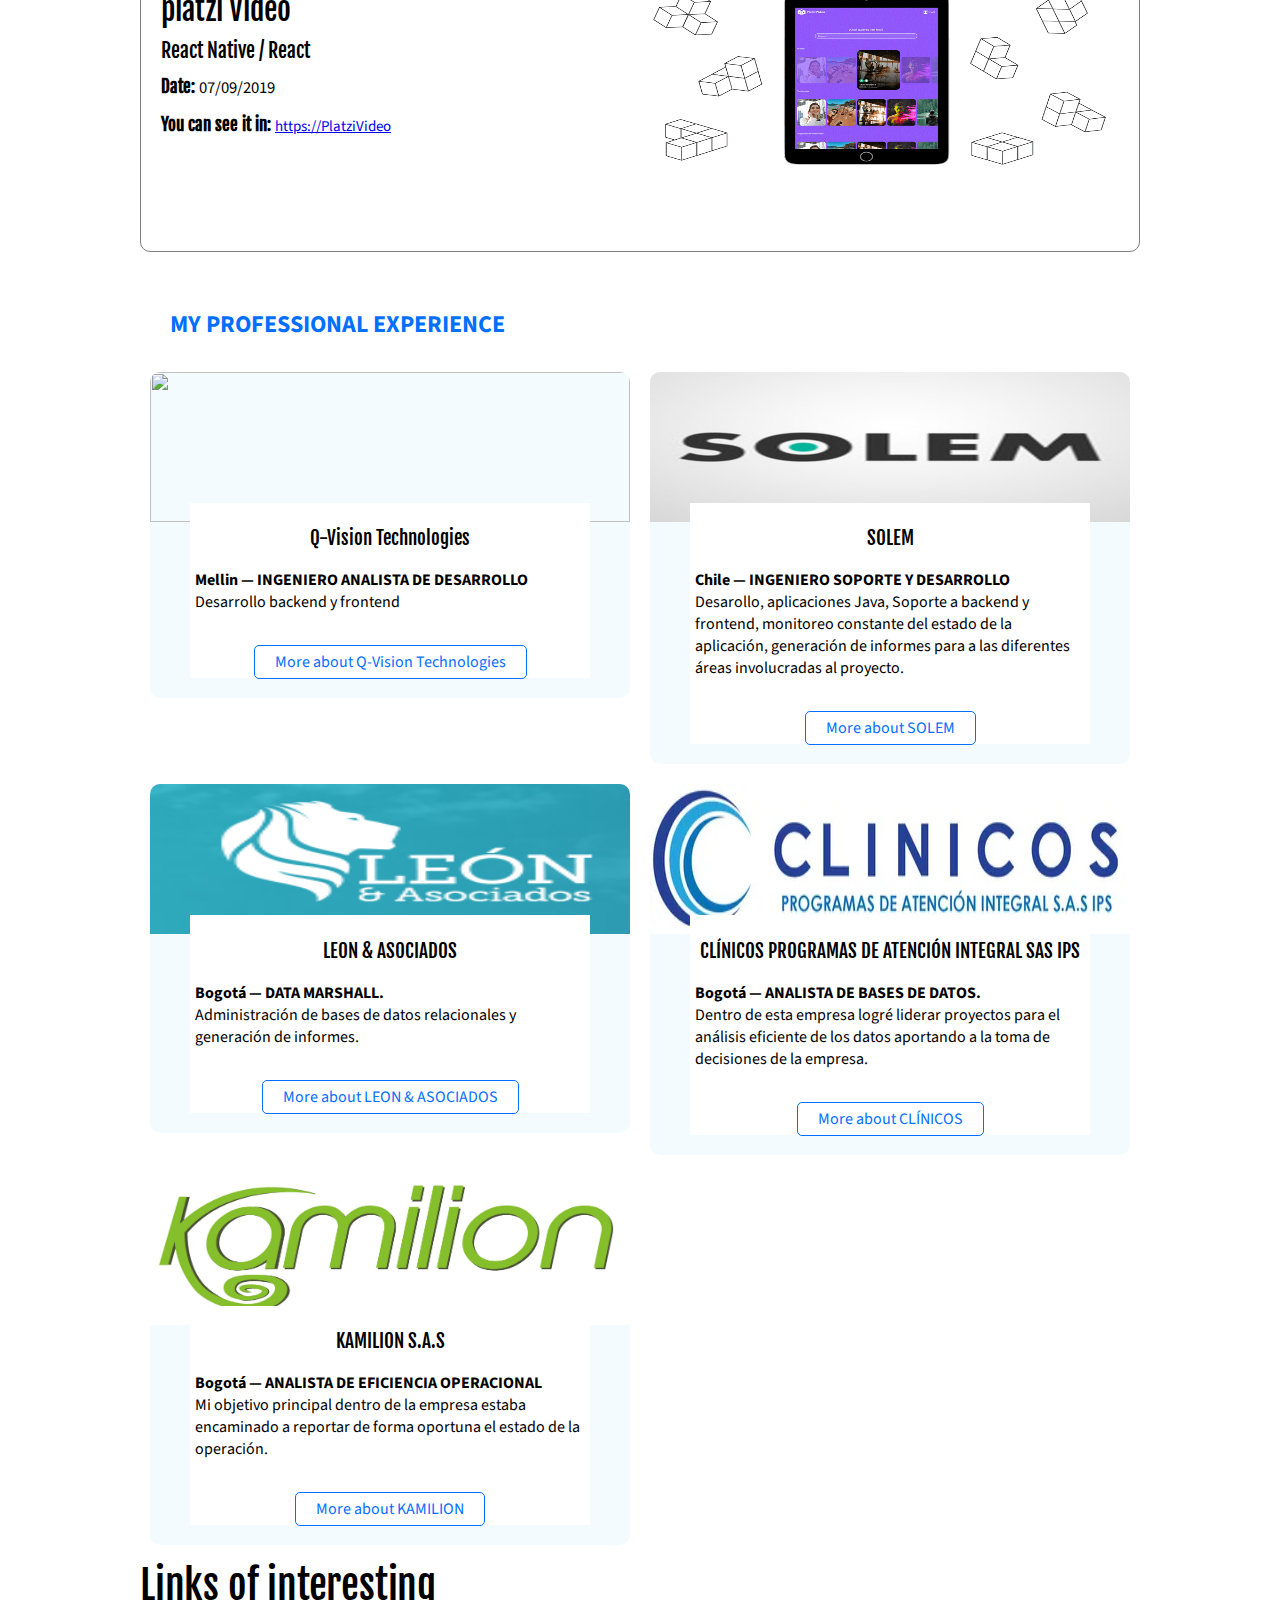
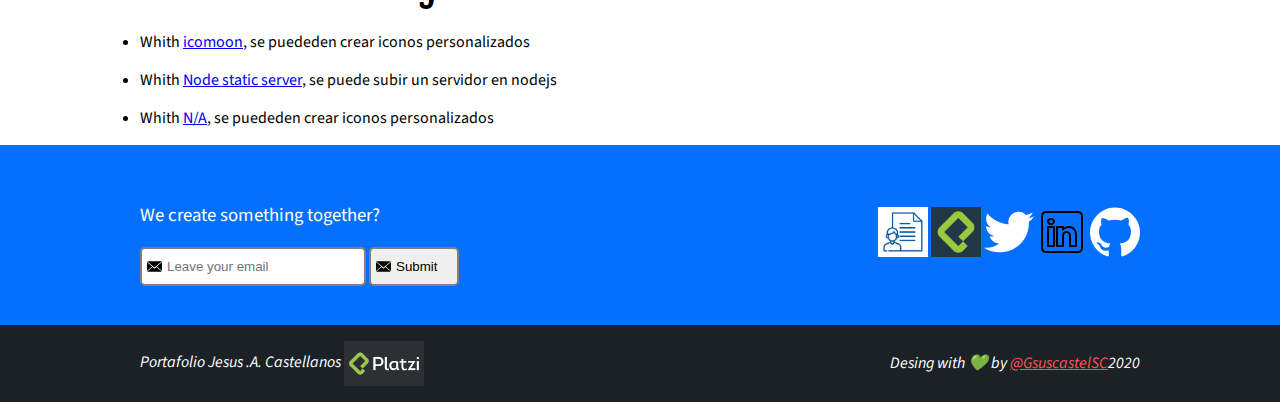
==== commit 0390476a: "Update: text new job and translate" ====
--- a/index.html
+++ b/index.html
@@ -124,7 +124,7 @@
                     <h3 class="event-title">Q-Vision Technologies</h3>
                     <p class="event-description"><strong>Mellin — INGENIERO ANALISTA DE DESARROLLO</strong><br> Desarrollo backend y frontend<br><br>
                     </p>
-                    <a class="event-url" href="https://www.solem.cl/" target="_blank">Más sobre SOLEM</a>
+                    <a class="event-url" href="https://www.solem.cl/" target="_blank">More about Q-Vision Technologies</a>
                 </div>
             </article>
             <article class="event">
@@ -136,7 +136,7 @@
                     <p class="event-description"><strong>Chile — INGENIERO SOPORTE Y DESARROLLO</strong><br> Desarollo, aplicaciones Java, Soporte a backend y frontend, monitoreo constante del estado de la aplicación, generación de informes para a las diferentes áreas involucradas
                         al proyecto.<br><br>
                     </p>
-                    <a class="event-url" href="https://www.solem.cl/" target="_blank">Más sobre SOLEM</a>
+                    <a class="event-url" href="https://www.solem.cl/" target="_blank">More about SOLEM</a>
                 </div>
             </article>
             <article class="event">
@@ -147,7 +147,7 @@
                     <h3 class="event-title">LEON & ASOCIADOS</h3>
                     <p class="event-description"><strong>Bogotá — DATA MARSHALL.</strong><br> Administración de bases de datos relacionales y generación de informes.<br><br>
                     </p>
-                    <a class="event-url" href="https://www.leonasociados.com.co/" target="_blank">Más sobre LEON & ASOCIADOS</a>
+                    <a class="event-url" href="https://www.leonasociados.com.co/" target="_blank">More about LEON & ASOCIADOS</a>
                 </div>
             </article>
             <article class="event">
@@ -158,7 +158,7 @@
                     <h3 class="event-title">CLÍNICOS PROGRAMAS DE ATENCIÓN INTEGRAL SAS IPS</h3>
                     <p class="event-description"><strong>Bogotá — ANALISTA DE BASES DE DATOS.</strong><br> Dentro de esta empresa logré liderar proyectos para el análisis eficiente de los datos aportando a la toma de decisiones de la empresa.<br><br>
                     </p>
-                    <a class="event-url" href="https://www.clinicos.com.co/" target="_blank">Más sobre CLÍNICOS</a>
+                    <a class="event-url" href="https://www.clinicos.com.co/" target="_blank">More about CLÍNICOS</a>
                 </div>
             </article>
             <article class="event">
@@ -169,7 +169,7 @@
                     <h3 class="event-title">KAMILION S.A.S</h3>
                     <p class="event-description"><strong>Bogotá — ANALISTA DE EFICIENCIA OPERACIONAL</strong><br> Mi objetivo principal dentro de la empresa estaba encaminado a reportar de forma oportuna el estado de la operación.<br><br>
                     </p>
-                    <a class="event-url" href="https://www.computrabajo.com.co/kamilion-comunicaciones-moviles" target="_blank">Más sobre KAMILION</a>
+                    <a class="event-url" href="https://www.computrabajo.com.co/kamilion-comunicaciones-moviles" target="_blank">More about KAMILION</a>
                 </div>
             </article>
         </div>
@@ -185,17 +185,17 @@
             <h1>Links of interesting</h1>
             <li>
                 <ol>
-                    <p>Con <a href="https://icomoon.io/" target="_blank">icomoon</a>, se puededen crear iconos personalizados</p>
+                    <p>Whith <a href="https://icomoon.io/" target="_blank">icomoon</a>, se puededen crear iconos personalizados</p>
                 </ol>
             </li>
             <li>
                 <ol>
-                    <p>Con <a href="https://www.npmjs.com/package/static-server" target="_blank">Node static server</a>, se subir un servidor en nodejs</p>
+                    <p>Whith <a href="https://www.npmjs.com/package/static-server" target="_blank">Node static server</a>, se puede subir un servidor en nodejs</p>
                 </ol>
             </li>
             <li>
                 <ol>
-                    <p>Con <a href="https://icomoon.io/" target="_blank">N/A</a>, se puededen crear iconos personalizados</p>
+                    <p>Whith <a href="https://icomoon.io/" target="_blank">N/A</a>, se puededen crear iconos personalizados</p>
                 </ol>
             </li>
         </div>
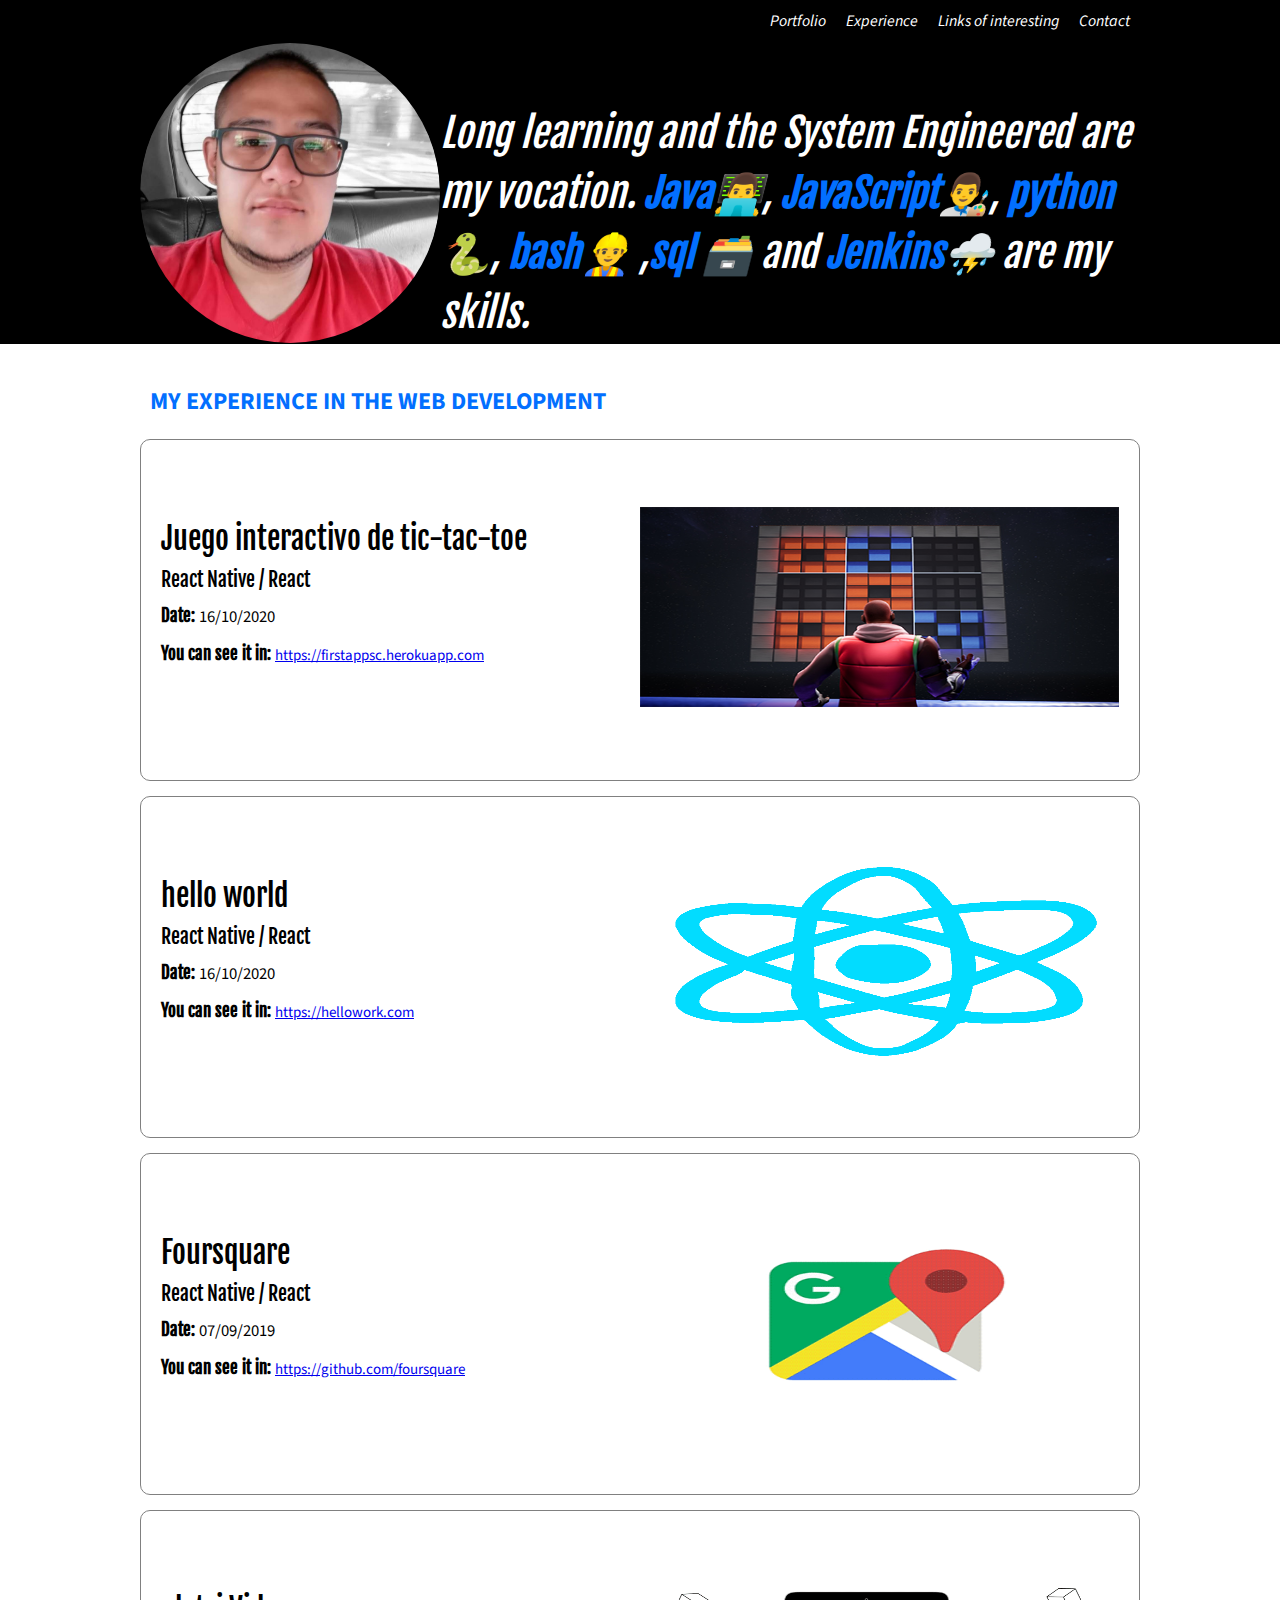
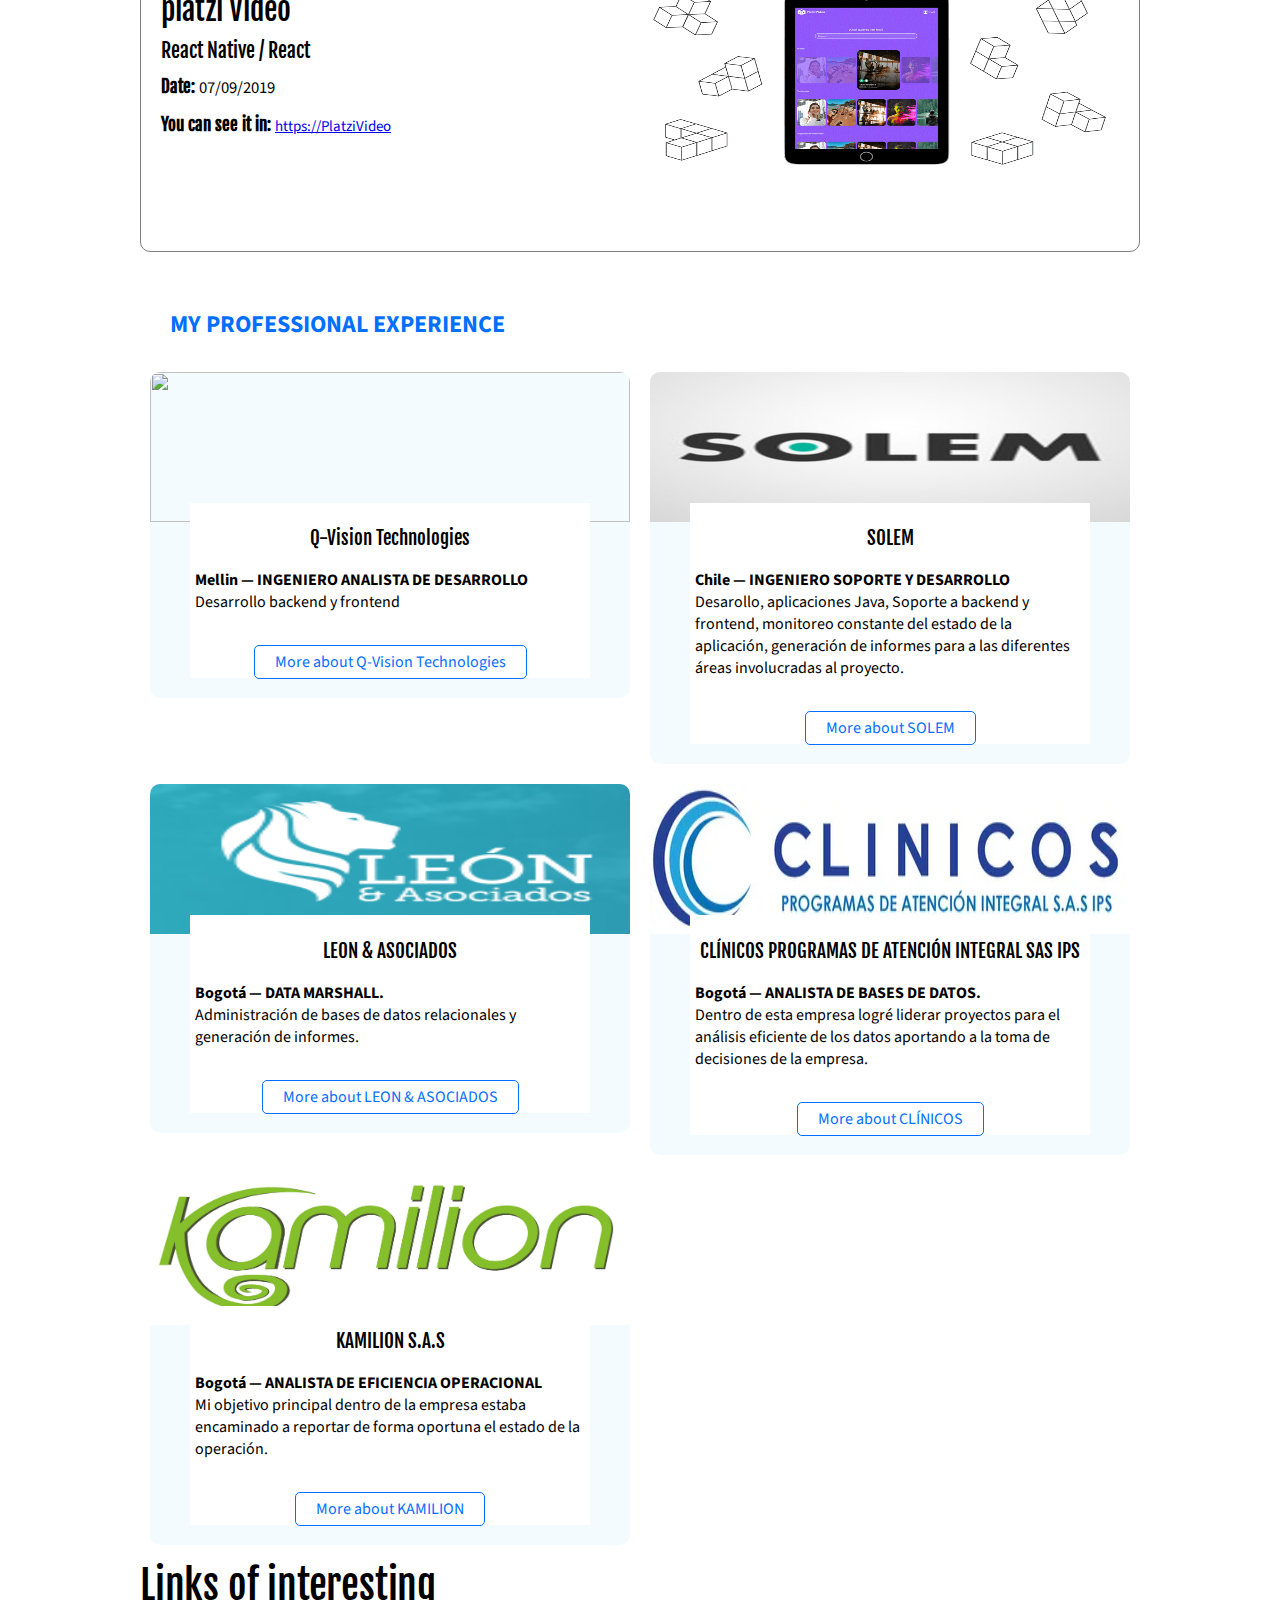
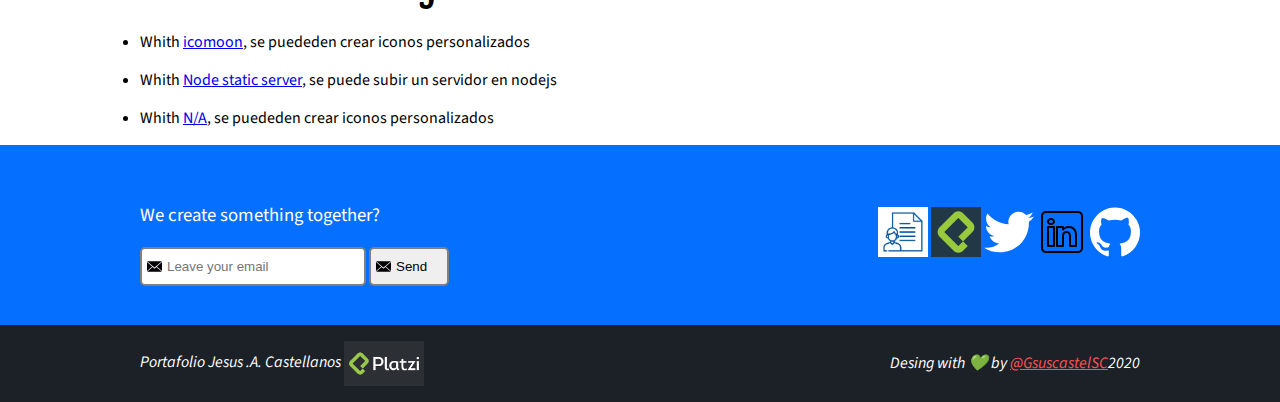
==== commit 5059225d: "Update: translate to english" ====
--- a/index.html
+++ b/index.html
@@ -205,7 +205,7 @@
             <form class="form-email" action="" method="post" target="_blank">
                 <h3 class="contacto_h3">We create something together&#63;</h3>
                 <input type="email" placeholder="Leave your email" required>
-                <input type="submit">
+                <input type="submit" value="Send">
             </form>
             <div class="social">
                 <a href="https://docs.google.com/document/d/1GIwfIlKLpsg6Ljx9ipBKxG4VCwdej8RAWrFoh5lx_yE/edit?usp=sharing" target="_blank" class="social-link cv"></a>
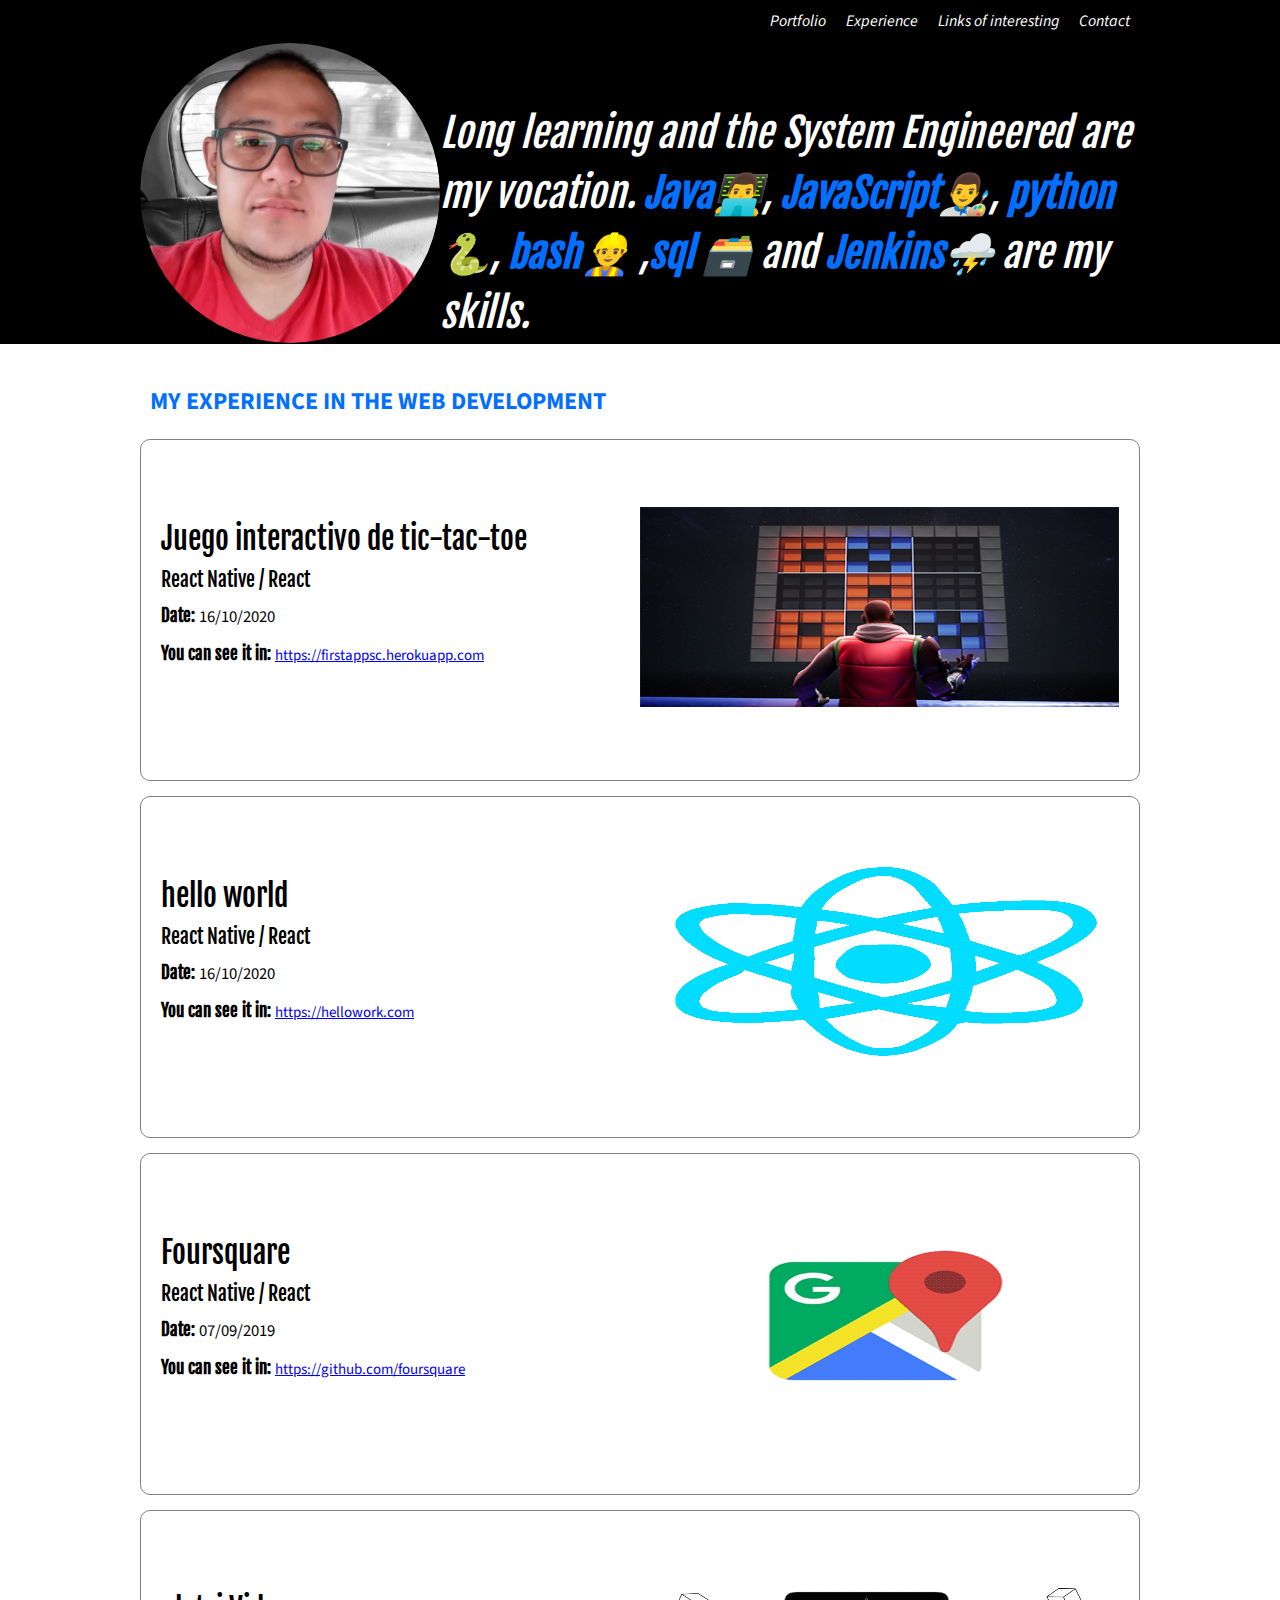
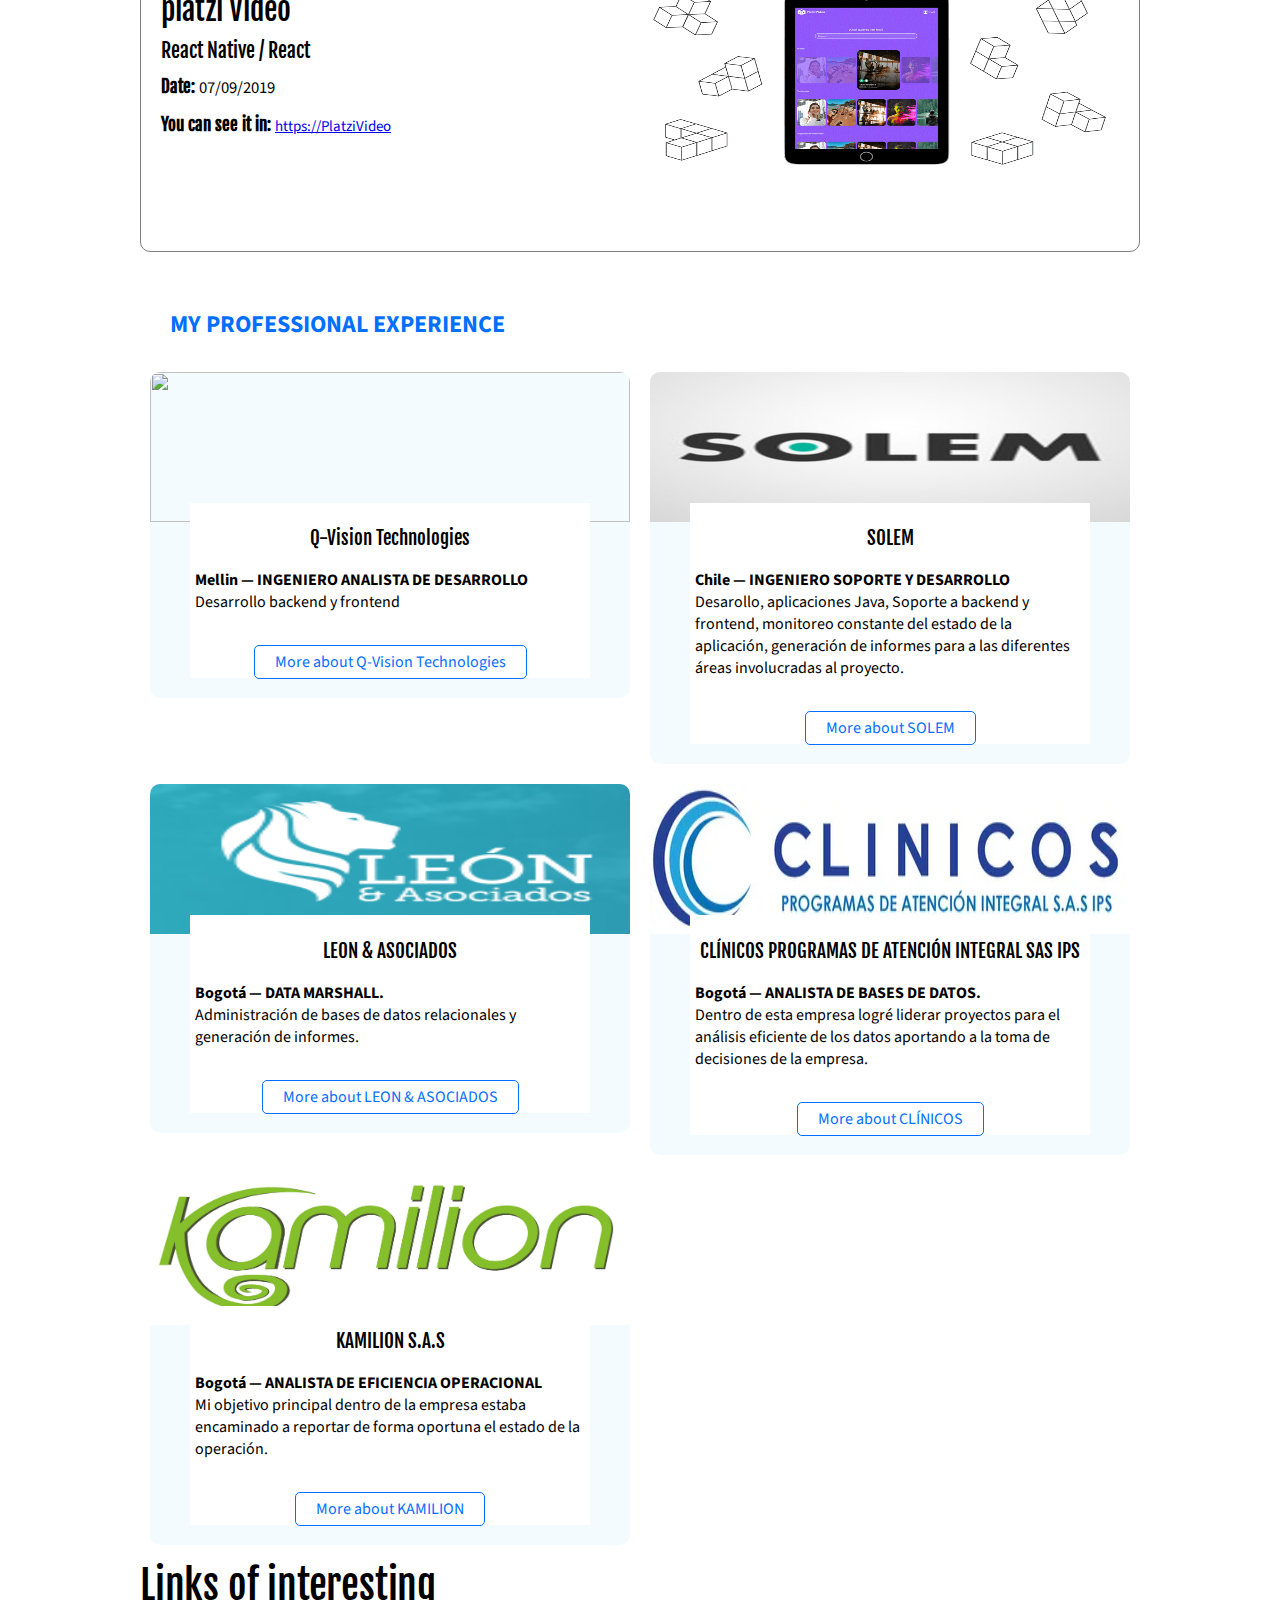
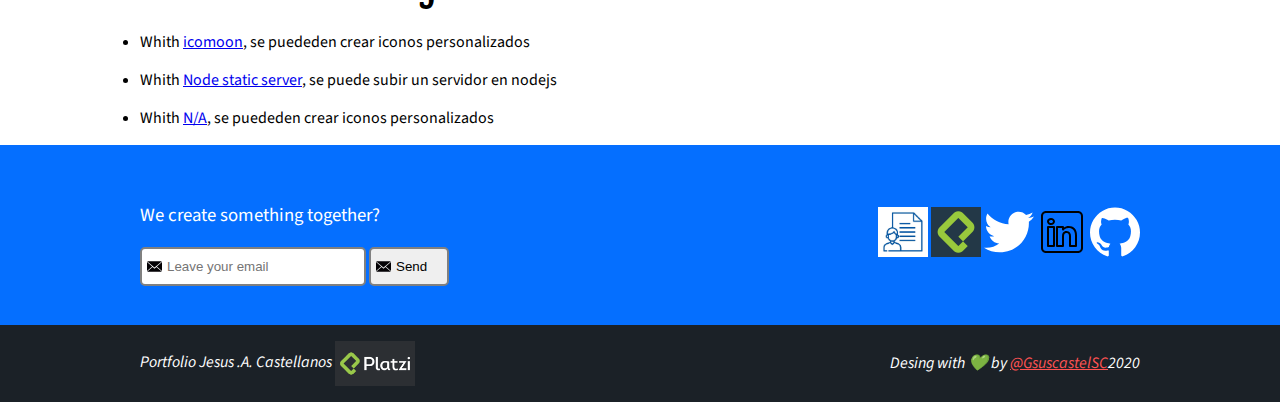
==== commit 43170a19: "Update: translate to english" ====
--- a/index.html
+++ b/index.html
@@ -219,7 +219,7 @@
     <footer class="footer">
         <div class="container">
             <div>
-                <p>Portafolio Jesus .A. Castellanos <img src="images/logoPlatzi.png" width="80px" alt="logoPlatzi"></p>
+                <p>Portfolio Jesus .A. Castellanos <img src="images/logoPlatzi.png" width="80px" alt="logoPlatzi"></p>
             </div>
             <div>
                 <p>
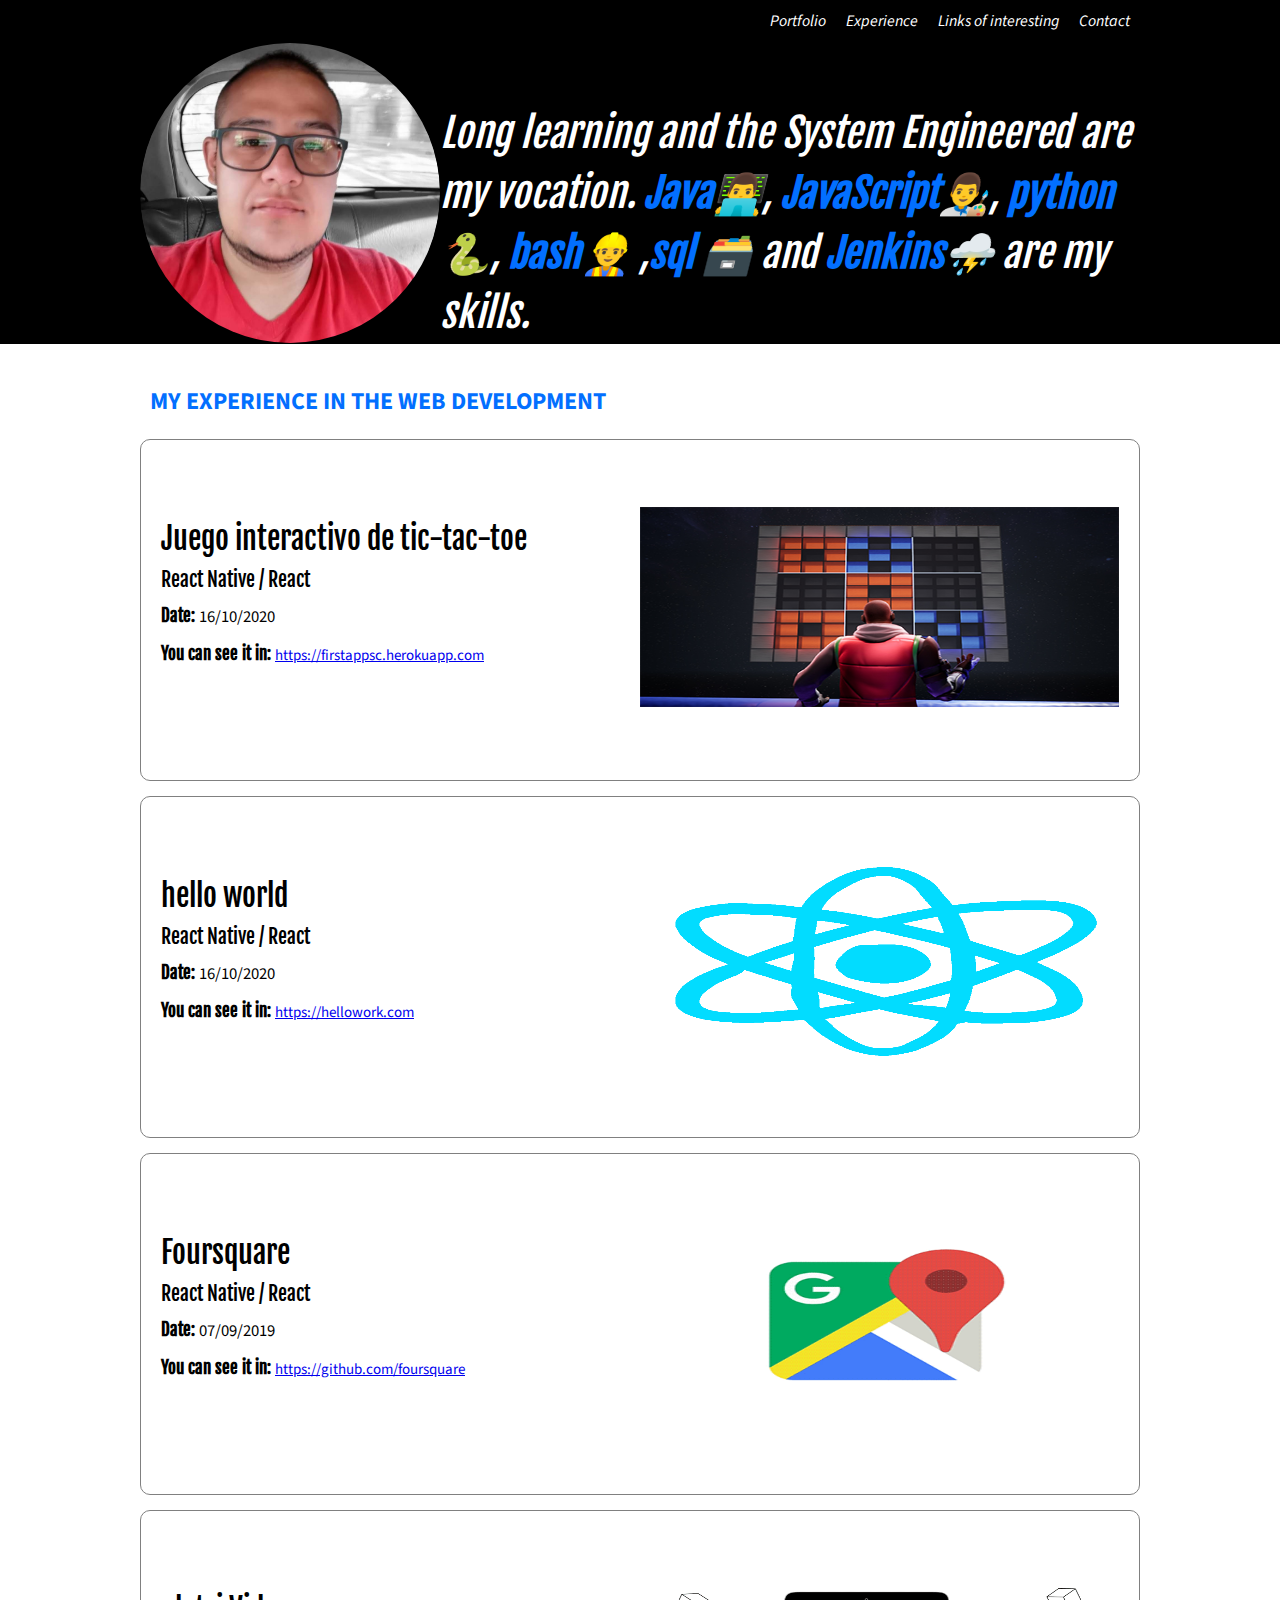
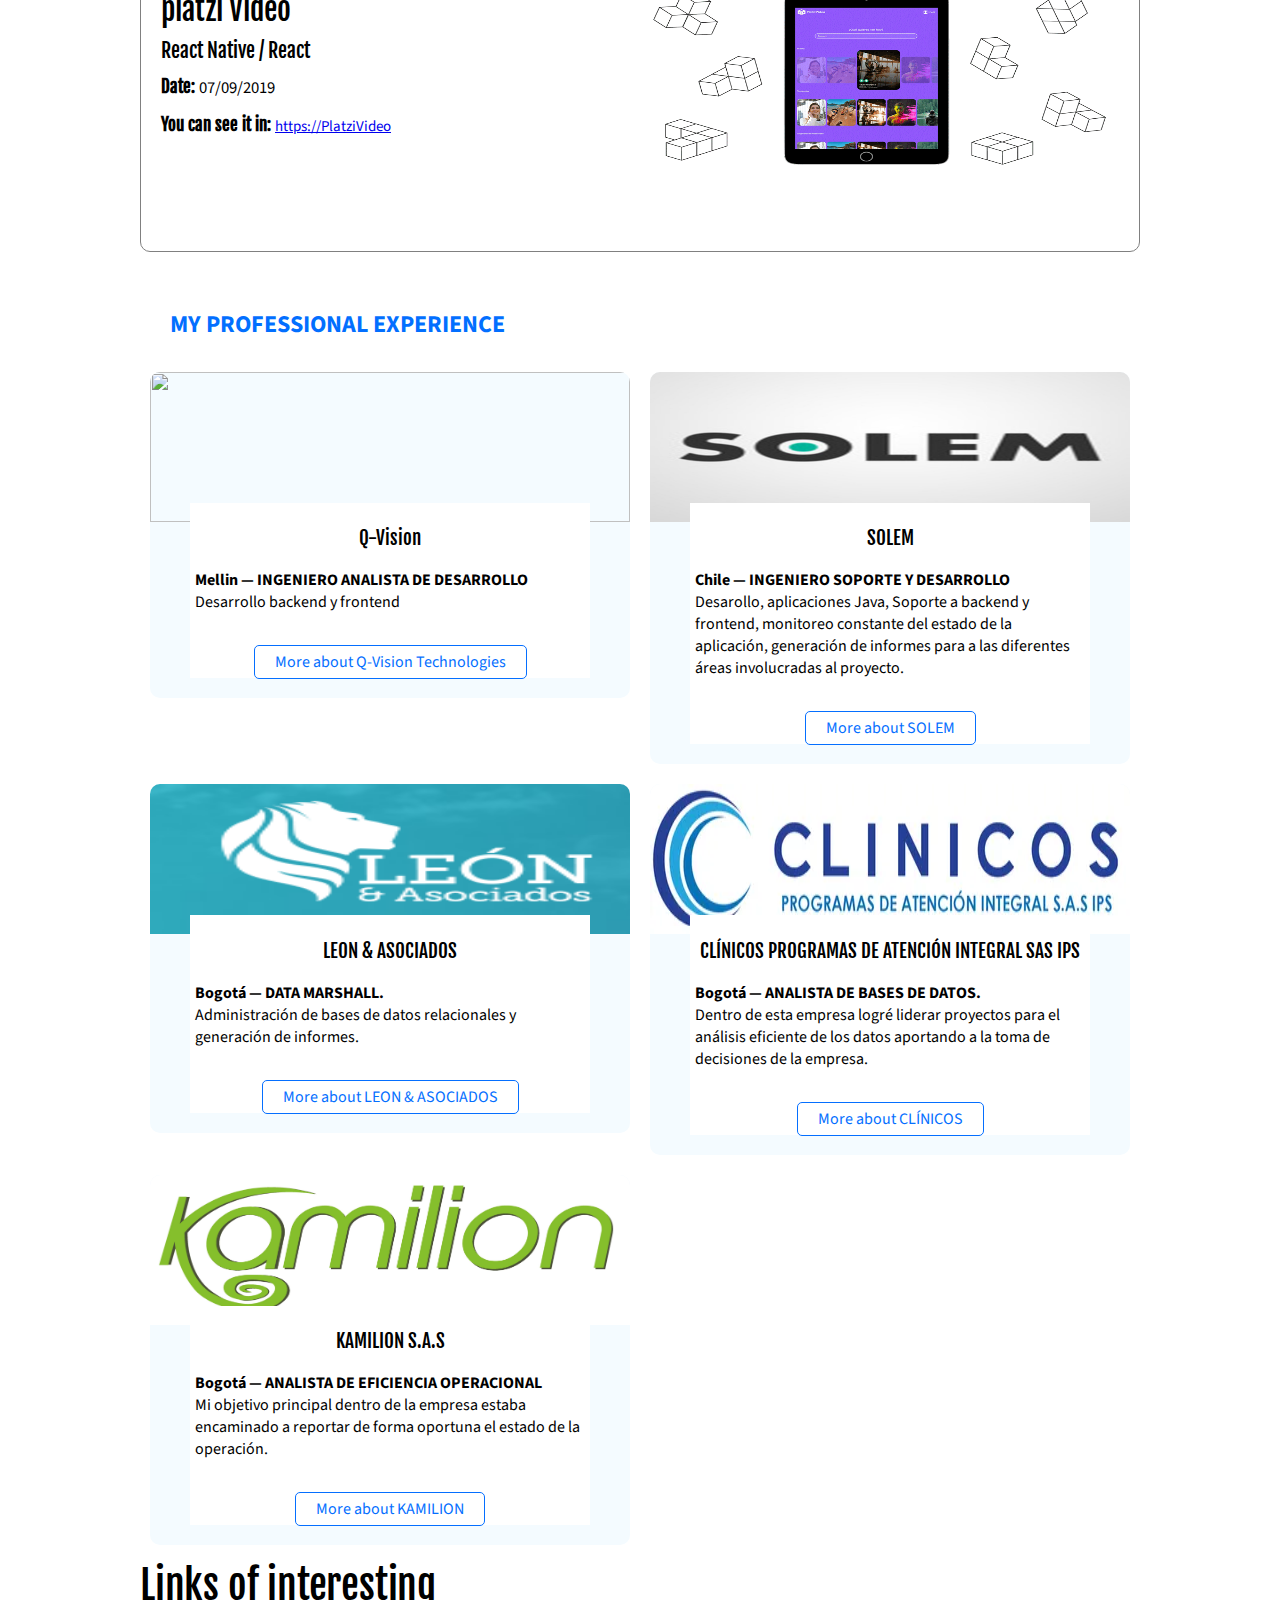
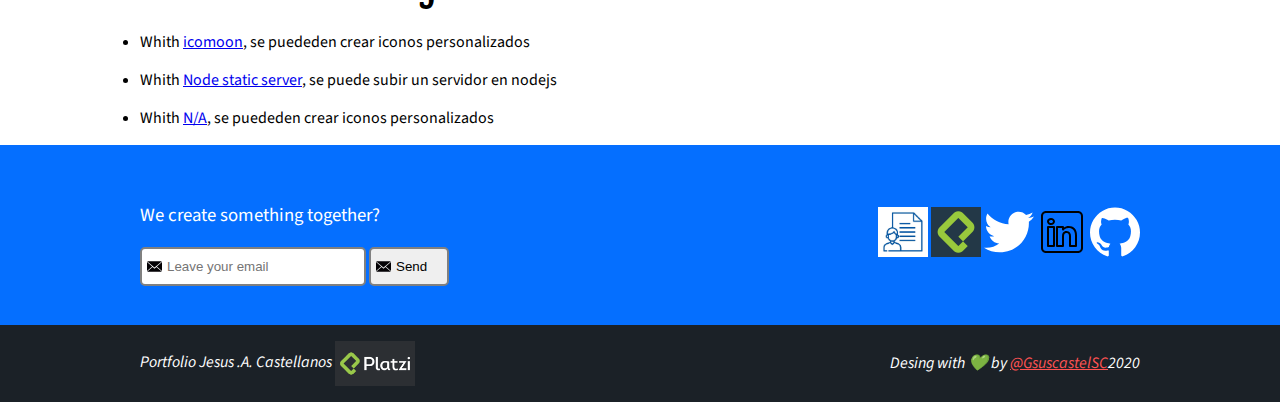
==== commit 14fdf60b: "Update: title in new job" ====
--- a/index.html
+++ b/index.html
@@ -121,7 +121,7 @@
                     <img class="event-image" src="https://admin.catalogodesoftware.com/UserFiles/gen_files/multimedia/imagenes/empresa/q-vision.png" />
                 </figure>
                 <div class="event-detail">
-                    <h3 class="event-title">Q-Vision Technologies</h3>
+                    <h3 class="event-title">Q-Vision</h3>
                     <p class="event-description"><strong>Mellin — INGENIERO ANALISTA DE DESARROLLO</strong><br> Desarrollo backend y frontend<br><br>
                     </p>
                     <a class="event-url" href="https://www.solem.cl/" target="_blank">More about Q-Vision Technologies</a>
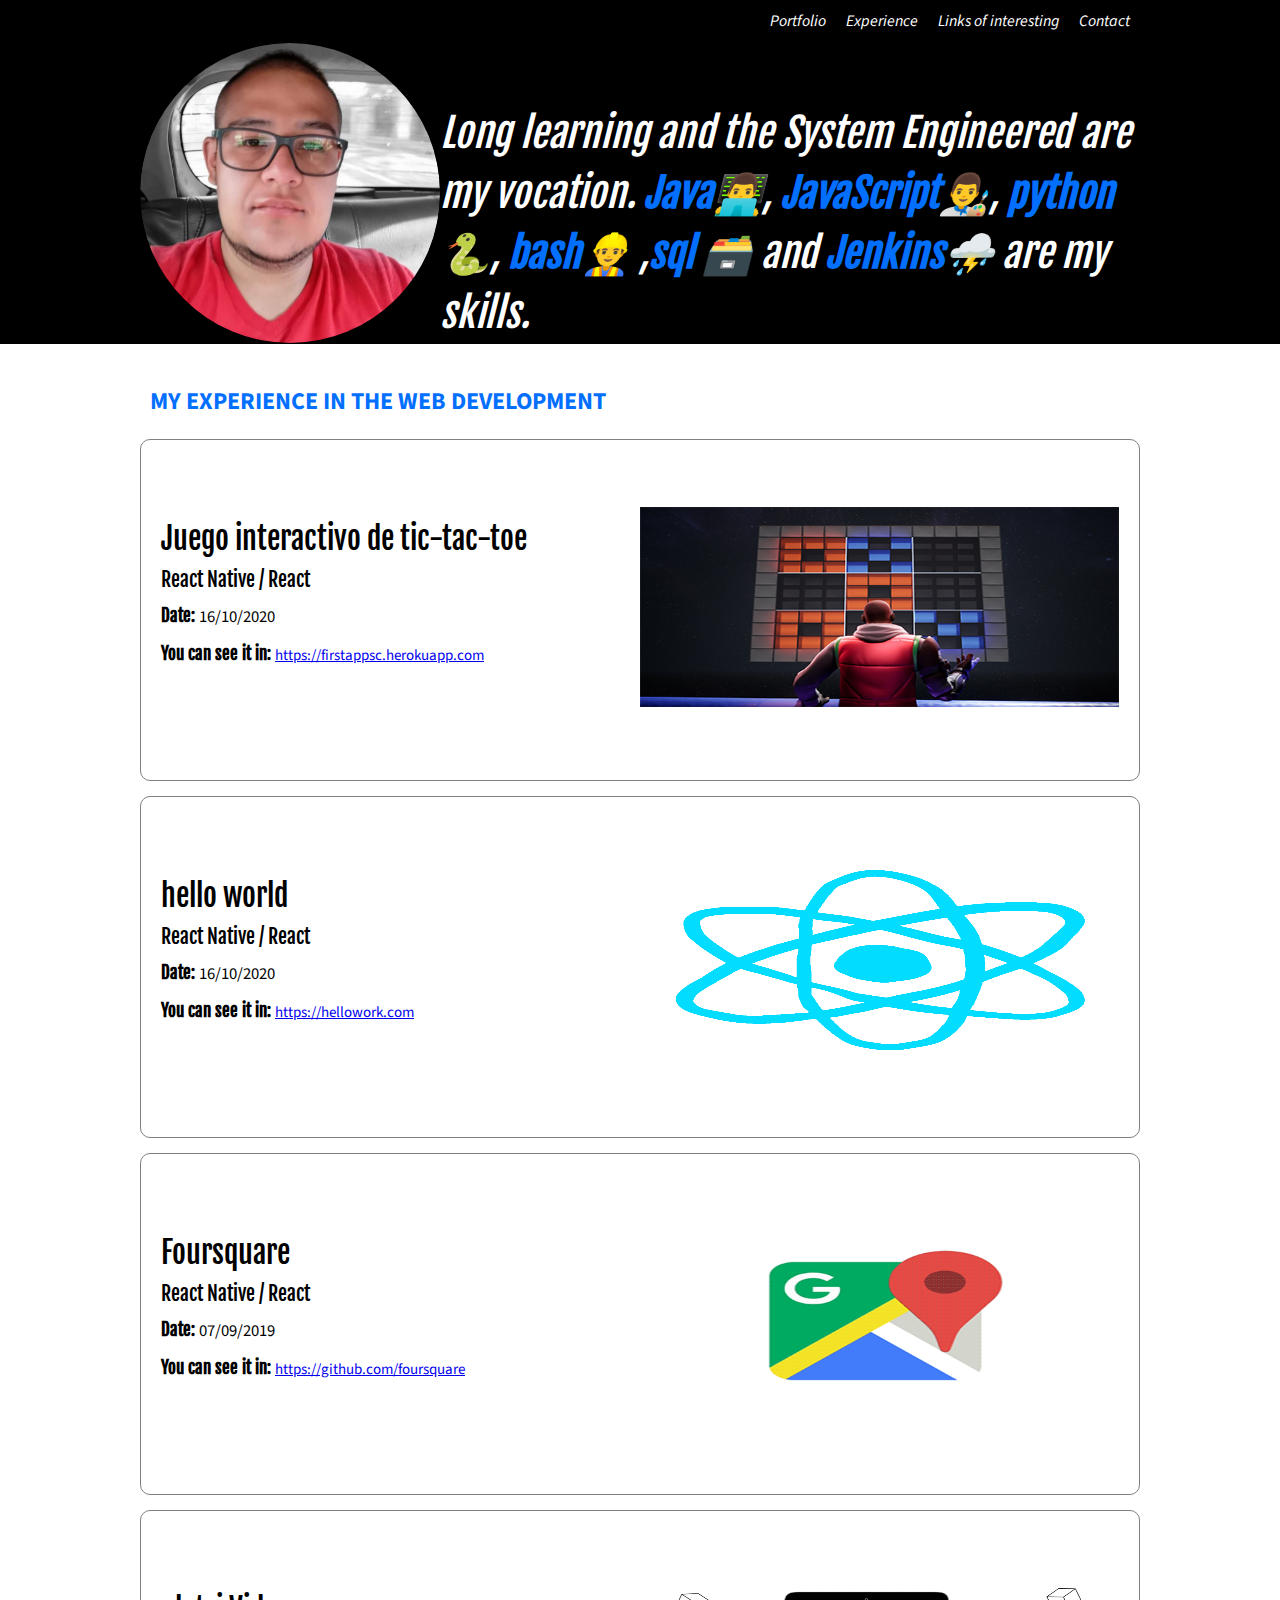
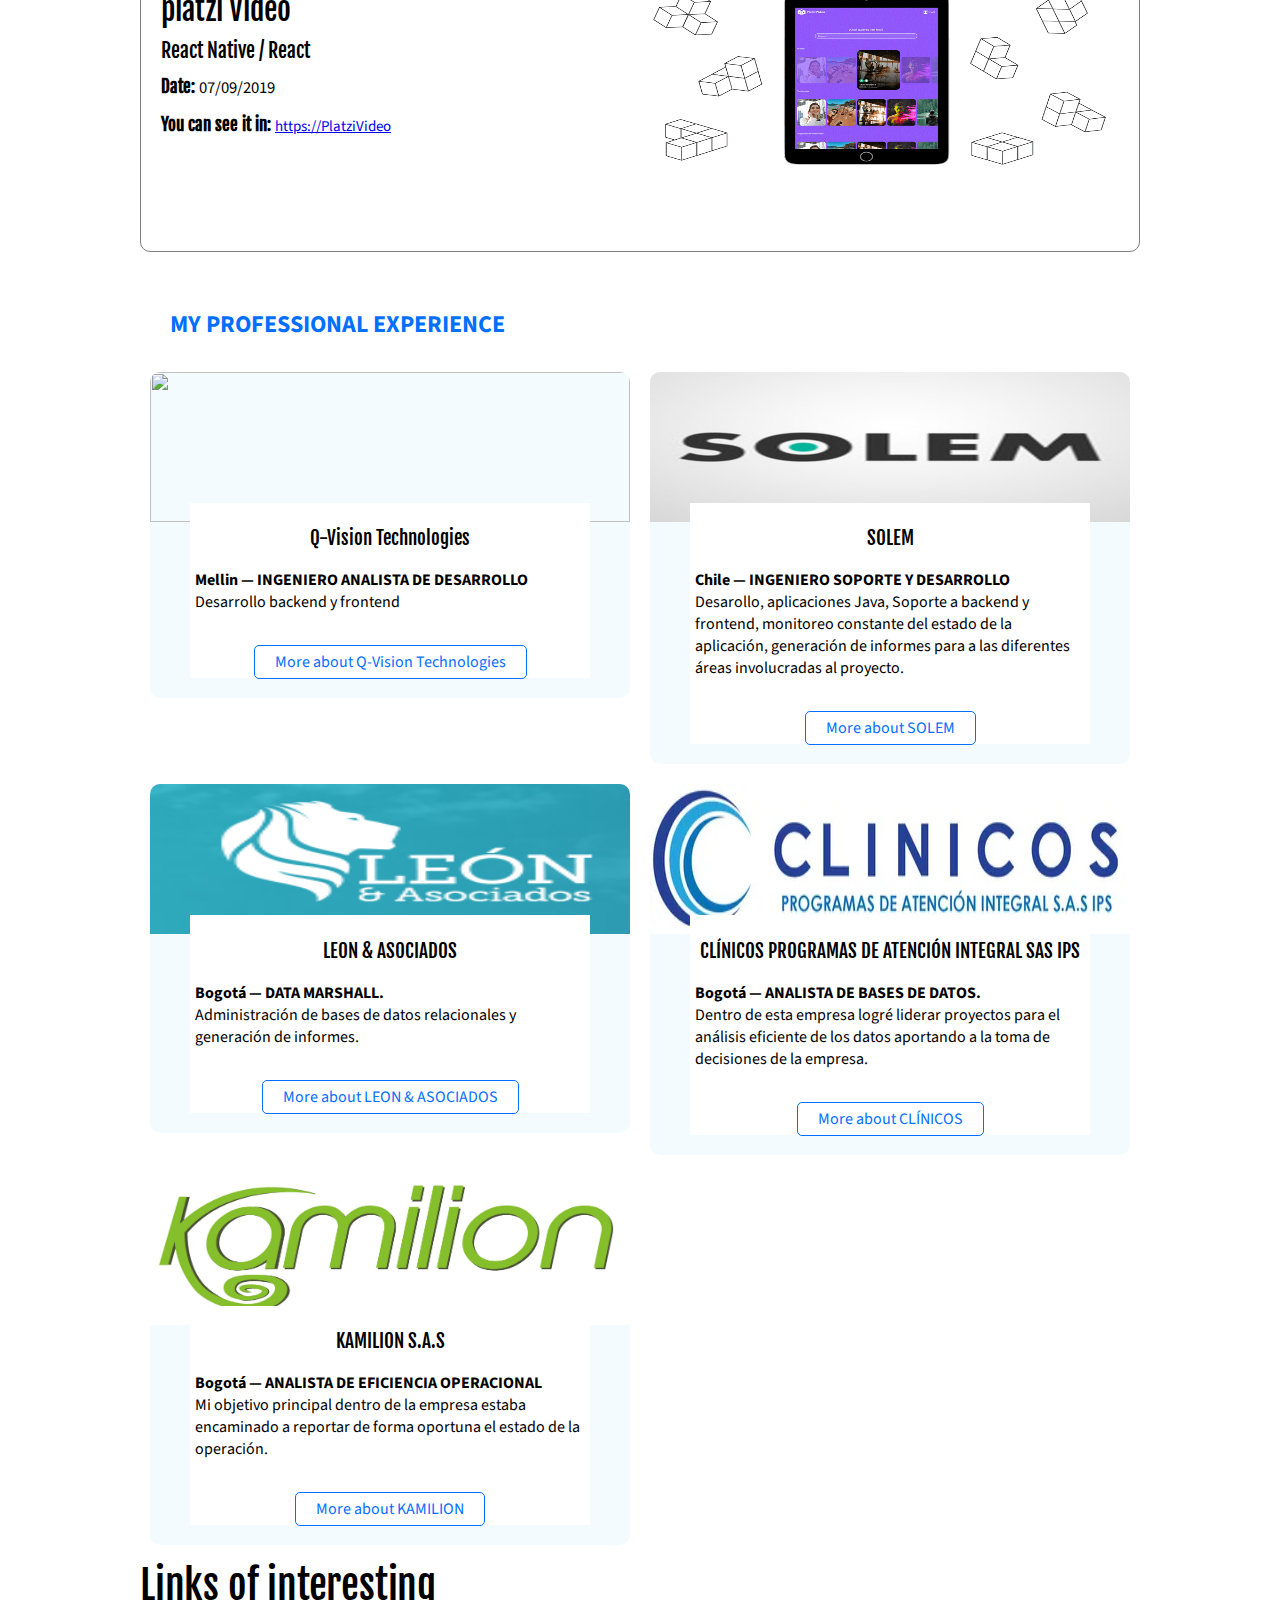
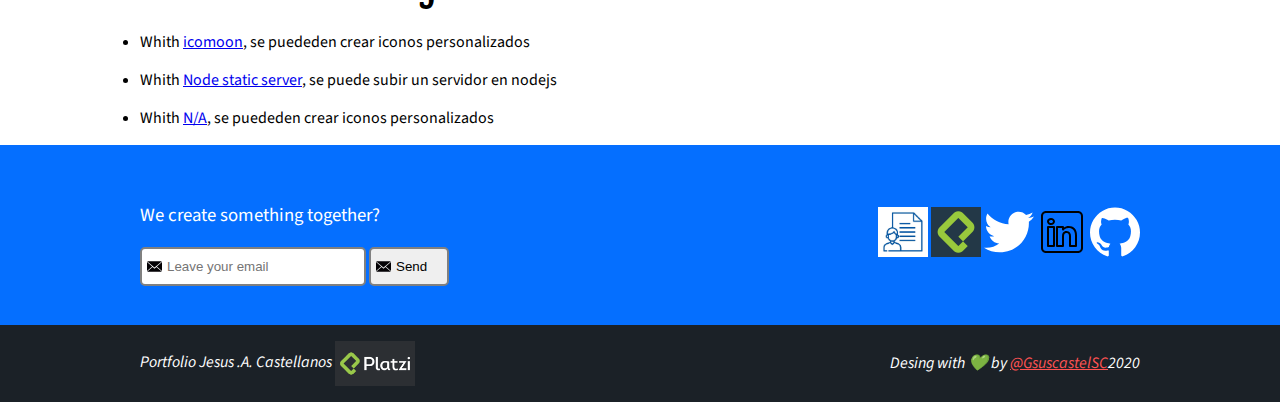
==== commit b5ea5f64: "Revert "Update: title in new job"" ====
--- a/index.html
+++ b/index.html
@@ -121,7 +121,7 @@
                     <img class="event-image" src="https://admin.catalogodesoftware.com/UserFiles/gen_files/multimedia/imagenes/empresa/q-vision.png" />
                 </figure>
                 <div class="event-detail">
-                    <h3 class="event-title">Q-Vision</h3>
+                    <h3 class="event-title">Q-Vision Technologies</h3>
                     <p class="event-description"><strong>Mellin — INGENIERO ANALISTA DE DESARROLLO</strong><br> Desarrollo backend y frontend<br><br>
                     </p>
                     <a class="event-url" href="https://www.solem.cl/" target="_blank">More about Q-Vision Technologies</a>
